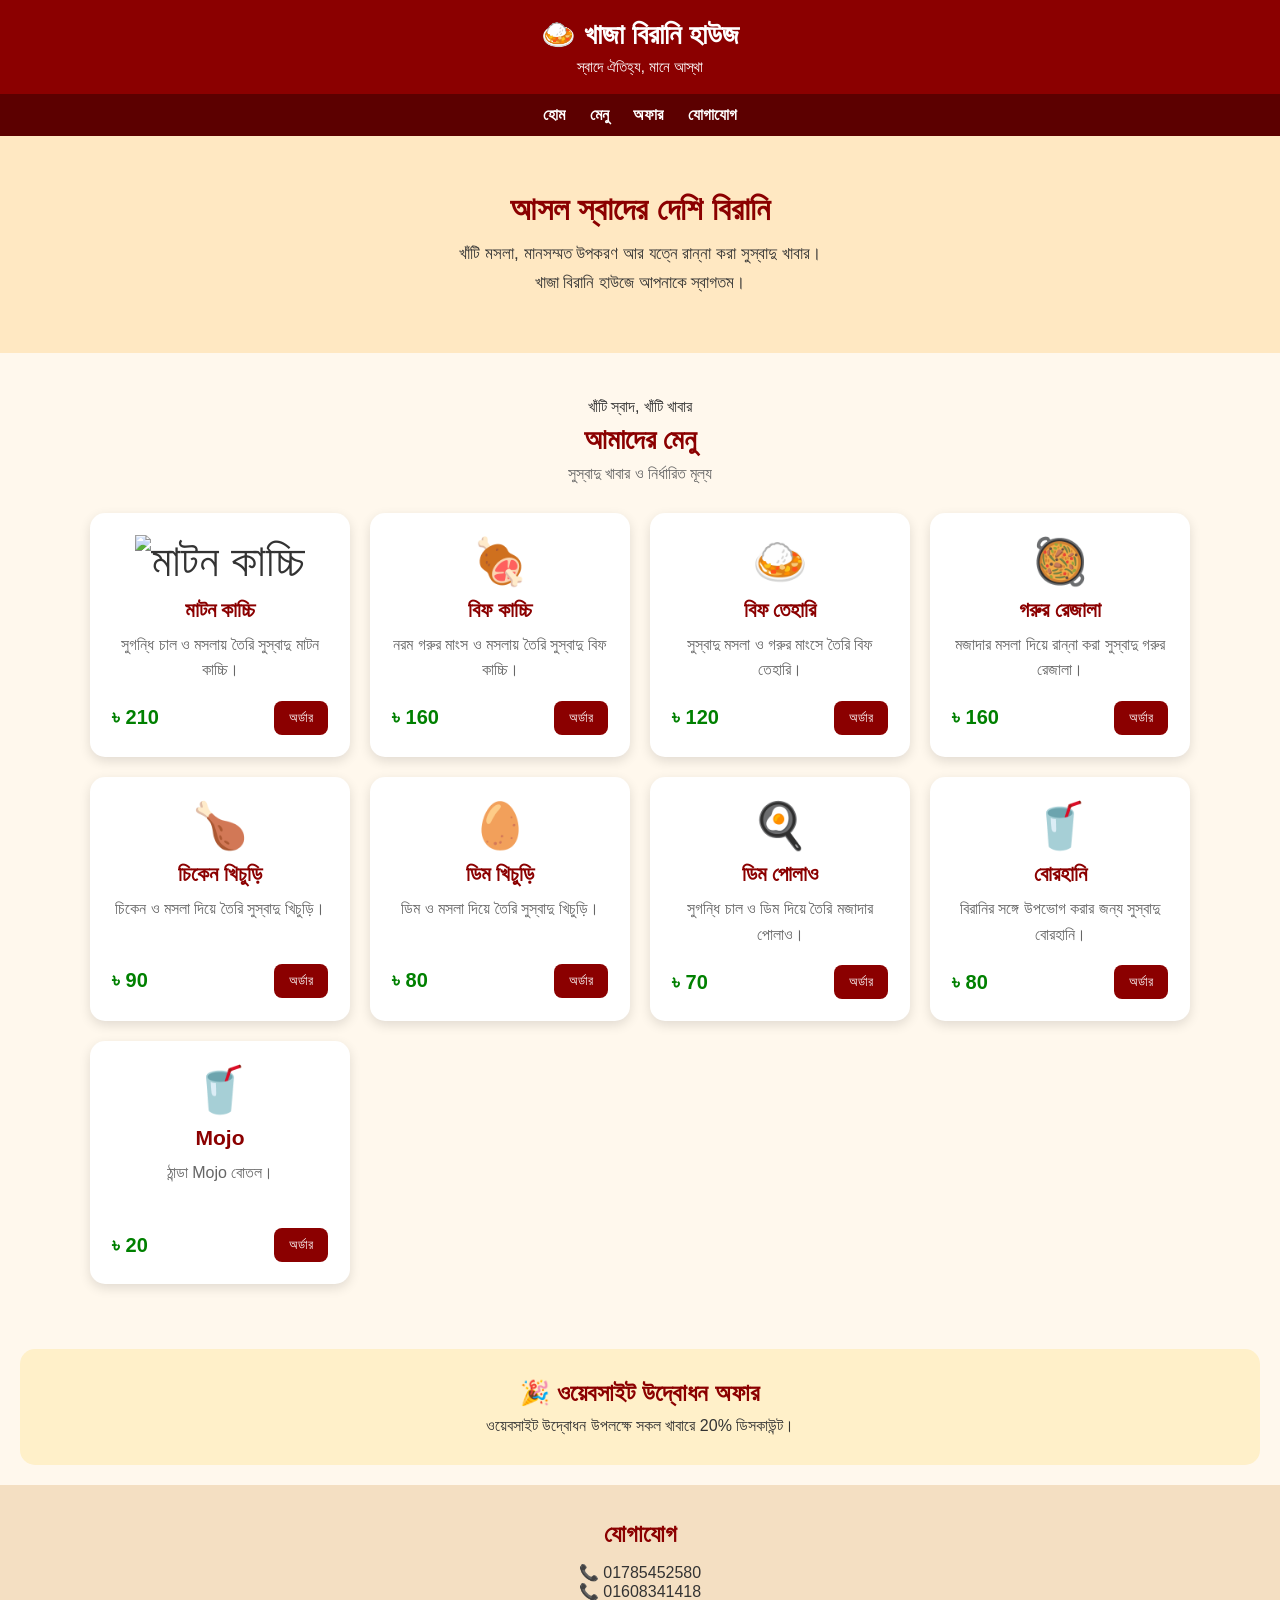
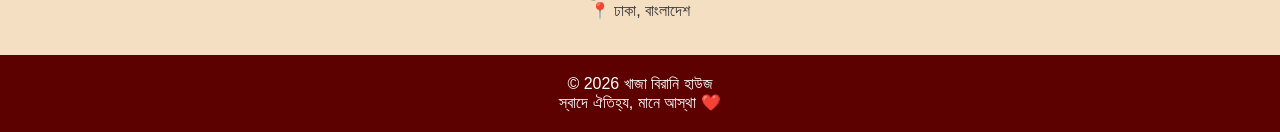
==== index.html @ 86a19ab7 "Update index.html" ====
<!DOCTYPE html>
<html lang="bn">
<head>
  <meta charset="UTF-8">
  <meta name="viewport" content="width=device-width, initial-scale=1.0">
  <title>খাজা বিরানি হাউজ</title>

  <style>
    * {
      box-sizing: border-box;
      margin: 0;
      padding: 0;
    }

    body {
      font-family: Arial, sans-serif;
      background: #fff8ed;
      color: #333;
    }

    header {
      background: #8b0000;
      color: white;
      padding: 18px;
      text-align: center;
    }

    header h1 {
      font-size: 28px;
      margin-bottom: 6px;
    }

    header p {
      font-size: 15px;
    }

    nav {
      background: #5c0000;
      padding: 12px;
      text-align: center;
    }

    nav a {
      color: white;
      text-decoration: none;
      margin: 0 10px;
      font-weight: bold;
    }

    .hero {
      text-align: center;
      padding: 55px 20px;
      background: #ffe8c2;
    }

    .hero h2 {
      font-size: 32px;
      color: #8b0000;
      margin-bottom: 12px;
    }

    .hero p {
      font-size: 17px;
      line-height: 1.7;
    }

    .section {
      padding: 45px 18px;
    }

    .section-head {
      text-align: center;
      margin-bottom: 30px;
    }

    .section-head h2 {
      color: #8b0000;
      font-size: 28px;
      margin: 8px 0;
    }

    .section-head p {
      color: #666;
    }

    .cards {
      max-width: 1100px;
      margin: auto;
      display: grid;
      grid-template-columns: repeat(auto-fit, minmax(230px, 1fr));
      gap: 20px;
    }

    .food-card {
      background: white;
      border-radius: 15px;
      padding: 22px;
      box-shadow: 0 4px 12px rgba(0,0,0,0.12);
      text-align: center;
    }

    .pic {
      font-size: 45px;
      margin-bottom: 10px;
    }

    .food-card h3 {
      color: #8b0000;
      font-size: 21px;
      margin-bottom: 10px;
    }

    .food-card p {
      color: #666;
      line-height: 1.6;
      min-height: 50px;
    }

    .price-row {
      margin-top: 18px;
      display: flex;
      justify-content: space-between;
      align-items: center;
      gap: 10px;
    }

    .price-row strong {
      color: #008000;
      font-size: 20px;
    }

    .order-btn {
      background: #8b0000;
      color: white;
      border: none;
      padding: 9px 15px;
      border-radius: 8px;
      cursor: pointer;
    }

    .order-btn:hover {
      background: #5c0000;
    }

    .offer {
      background: #fff0c9;
      text-align: center;
      padding: 30px 20px;
      margin: 20px;
      border-radius: 15px;
    }

    .offer h2 {
      color: #8b0000;
      margin-bottom: 10px;
    }

    .contact {
      text-align: center;
      background: #f4dfc2;
      padding: 35px 20px;
    }

    .contact h2 {
      color: #8b0000;
      margin-bottom: 15px;
    }

    footer {
      background: #5c0000;
      color: white;
      text-align: center;
      padding: 20px;
    }

    @media (max-width: 600px) {
      header h1 {
        font-size: 24px;
      }

      .hero h2 {
        font-size: 26px;
      }

      nav a {
        display: inline-block;
        margin: 5px;
      }
    }
  </style>
</head>

<body>

  <header>
    <h1>🍛 খাজা বিরানি হাউজ</h1>
    <p>স্বাদে ঐতিহ্য, মানে আস্থা</p>
  </header>

  <nav>
    <a href="#home">হোম</a>
    <a href="#menu">মেনু</a>
    <a href="#offer">অফার</a>
    <a href="#contact">যোগাযোগ</a>
  </nav>

  <section class="hero" id="home">
    <h2>আসল স্বাদের দেশি বিরানি</h2>
    <p>
      খাঁটি মসলা, মানসম্মত উপকরণ আর যত্নে রান্না করা সুস্বাদু খাবার।
      <br>
      খাজা বিরানি হাউজে আপনাকে স্বাগতম।
    </p>
  </section>

  <!-- Menu -->
  <section class="section" id="menu">

    <div class="section-head">
      <span>খাঁটি স্বাদ, খাঁটি খাবার</span>
      <h2>আমাদের মেনু</h2>
      <p>সুস্বাদু খাবার ও নির্ধারিত মূল্য</p>
    </div>

    <div class="cards">

      <div class="food-card">
        <div class="pic">
  <img src="https://images.unsplash.com/photo-1601050690597-df0568f70950?auto=format&fit=crop&w=600&q=80" alt="মাটন কাচ্চি">
        </div>
        <h3>মাটন কাচ্চি</h3>
        <p>সুগন্ধি চাল ও মসলায় তৈরি সুস্বাদু মাটন কাচ্চি।</p>
        <div class="price-row">
          <strong>৳ 210</strong>
          <button class="order-btn" onclick="orderFood('মাটন কাচ্চি')">অর্ডার</button>
        </div>
      </div>

      <div class="food-card">
        <div class="pic">🍖</div>
        <h3>বিফ কাচ্চি</h3>
        <p>নরম গরুর মাংস ও মসলায় তৈরি সুস্বাদু বিফ কাচ্চি।</p>
        <div class="price-row">
          <strong>৳ 160</strong>
          <button class="order-btn" onclick="orderFood('বিফ কাচ্চি')">অর্ডার</button>
        </div>
      </div>

      <div class="food-card">
        <div class="pic">🍛</div>
        <h3>বিফ তেহারি</h3>
        <p>সুস্বাদু মসলা ও গরুর মাংসে তৈরি বিফ তেহারি।</p>
        <div class="price-row">
          <strong>৳ 120</strong>
          <button class="order-btn" onclick="orderFood('বিফ তেহারি')">অর্ডার</button>
        </div>
      </div>

      <div class="food-card">
        <div class="pic">🥘</div>
        <h3>গরুর রেজালা</h3>
        <p>মজাদার মসলা দিয়ে রান্না করা সুস্বাদু গরুর রেজালা।</p>
        <div class="price-row">
          <strong>৳ 160</strong>
          <button class="order-btn" onclick="orderFood('গরুর রেজালা')">অর্ডার</button>
        </div>
      </div>

      <div class="food-card">
        <div class="pic">🍗</div>
        <h3>চিকেন খিচুড়ি</h3>
        <p>চিকেন ও মসলা দিয়ে তৈরি সুস্বাদু খিচুড়ি।</p>
        <div class="price-row">
          <strong>৳ 90</strong>
          <button class="order-btn" onclick="orderFood('চিকেন খিচুড়ি')">অর্ডার</button>
        </div>
      </div>

      <div class="food-card">
        <div class="pic">🥚</div>
        <h3>ডিম খিচুড়ি</h3>
        <p>ডিম ও মসলা দিয়ে তৈরি সুস্বাদু খিচুড়ি।</p>
        <div class="price-row">
          <strong>৳ 80</strong>
          <button class="order-btn" onclick="orderFood('ডিম খিচুড়ি')">অর্ডার</button>
        </div>
      </div>

      <div class="food-card">
        <div class="pic">🍳</div>
        <h3>ডিম পোলাও</h3>
        <p>সুগন্ধি চাল ও ডিম দিয়ে তৈরি মজাদার পোলাও।</p>
        <div class="price-row">
          <strong>৳ 70</strong>
          <button class="order-btn" onclick="orderFood('ডিম পোলাও')">অর্ডার</button>
        </div>
      </div>

      <div class="food-card">
        <div class="pic">🥤</div>
        <h3>বোরহানি</h3>
        <p>বিরানির সঙ্গে উপভোগ করার জন্য সুস্বাদু বোরহানি।</p>
        <div class="price-row">
          <strong>৳ 80</strong>
          <button class="order-btn" onclick="orderFood('বোরহানি')">অর্ডার</button>
        </div>
      </div>

      <div class="food-card">
        <div class="pic">🥤</div>
        <h3>Mojo</h3>
        <p>ঠান্ডা Mojo বোতল।</p>
        <div class="price-row">
          <strong>৳ 20</strong>
          <button class="order-btn" onclick="orderFood('Mojo')">অর্ডার</button>
        </div>
      </div>

    </div>
  </section>

  <!-- Offer -->
  <section class="offer" id="offer">
    <h2>🎉 ওয়েবসাইট উদ্বোধন অফার</h2>
    <p>ওয়েবসাইট উদ্বোধন উপলক্ষে সকল খাবারে 20% ডিসকাউন্ট।</p>
  </section>

  <!-- Contact -->
  <section class="contact" id="contact">
    <h2>যোগাযোগ</h2>
    <p>📞 01785452580</p>
    <p>📞 01608341418</p>
    <p>📍 ঢাকা, বাংলাদেশ</p>
  </section>

  <footer>
    <p>© 2026 খাজা বিরানি হাউজ</p>
    <p>স্বাদে ঐতিহ্য, মানে আস্থা ❤️</p>
  </footer>

  <script>
    function orderFood(foodName) {
      alert(foodName + " অর্ডার করতে যোগাযোগ করুন।");
    }
  </script>

</body>
</html>
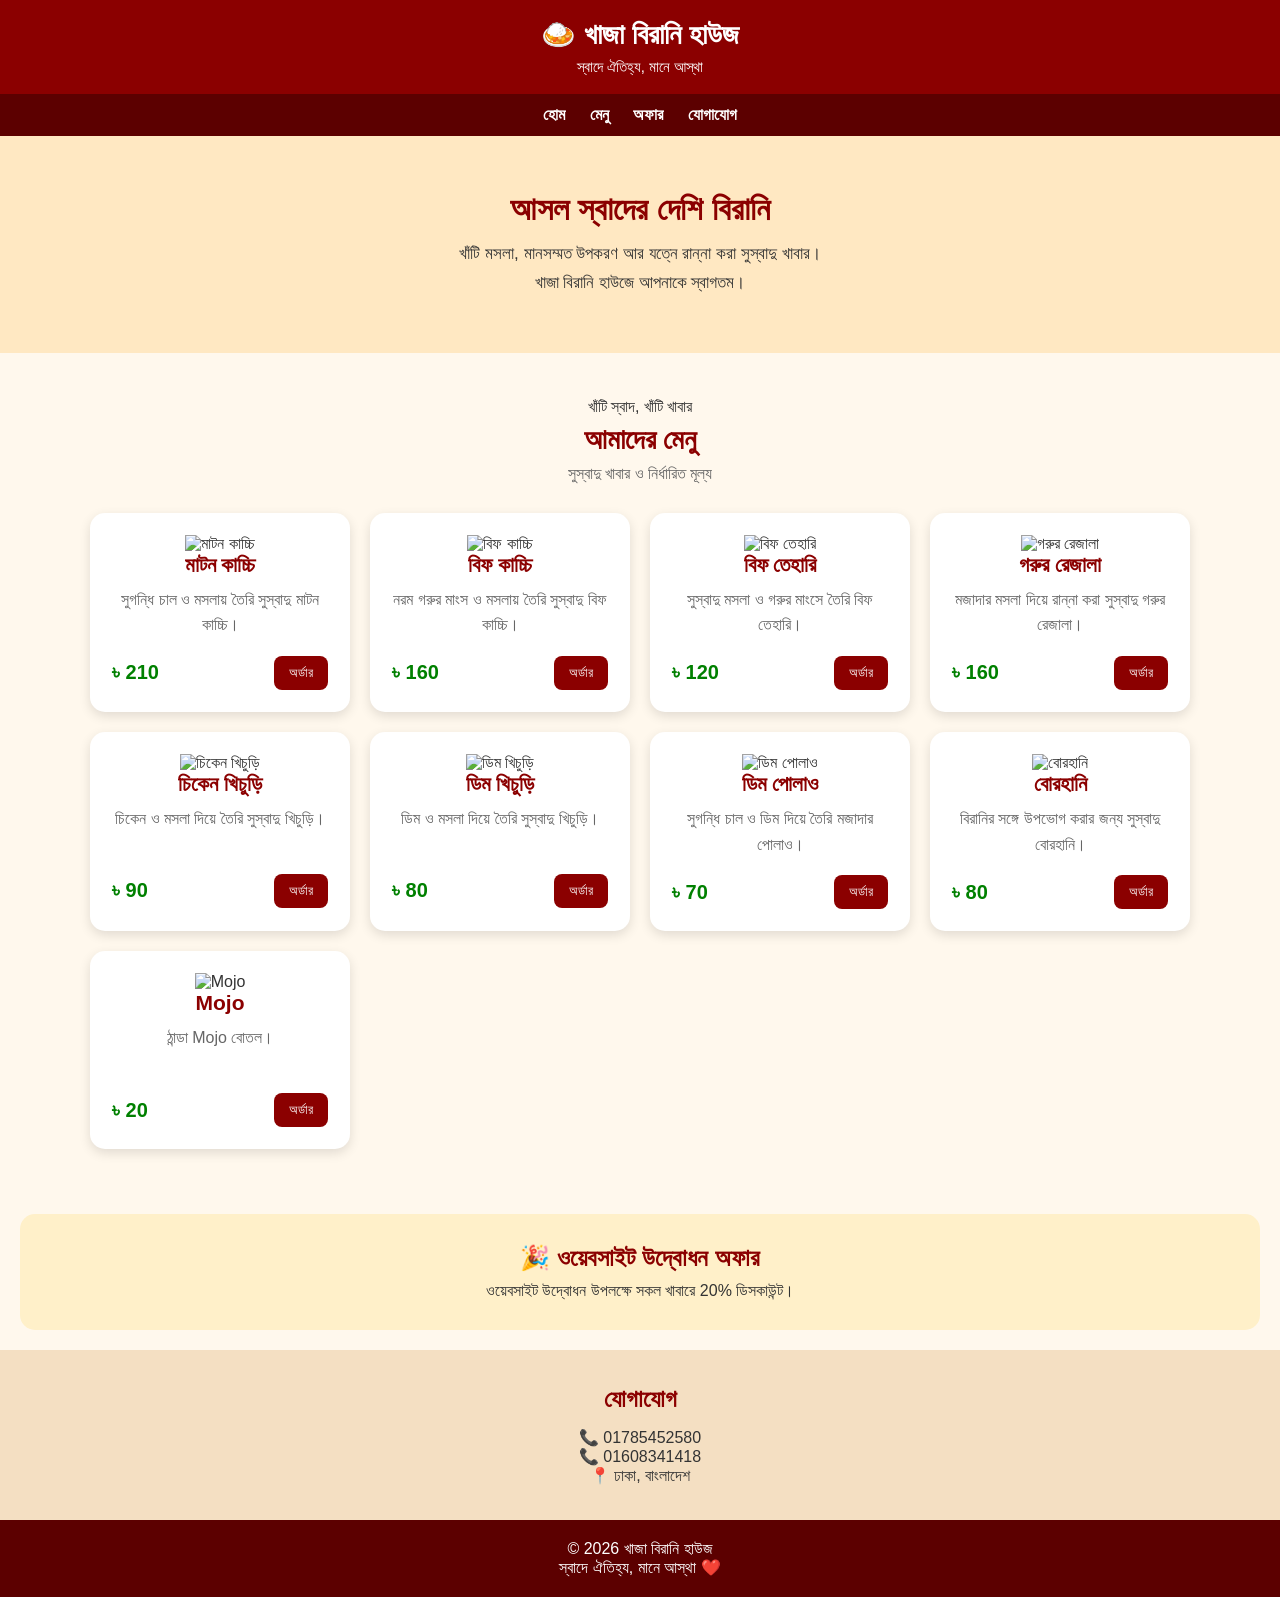
==== commit b1ed9701: "Update index.html" ====
--- a/index.html
+++ b/index.html
@@ -213,112 +213,137 @@
       খাজা বিরানি হাউজে আপনাকে স্বাগতম।
     </p>
   </section>
-
-  <!-- Menu -->
-  <section class="section" id="menu">
-
-    <div class="section-head">
-      <span>খাঁটি স্বাদ, খাঁটি খাবার</span>
-      <h2>আমাদের মেনু</h2>
-      <p>সুস্বাদু খাবার ও নির্ধারিত মূল্য</p>
-    </div>
-
-    <div class="cards">
-
-      <div class="food-card">
-        <div class="pic">
-  <img src="https://images.unsplash.com/photo-1601050690597-df0568f70950?auto=format&fit=crop&w=600&q=80" alt="মাটন কাচ্চি">
-        </div>
-        <h3>মাটন কাচ্চি</h3>
-        <p>সুগন্ধি চাল ও মসলায় তৈরি সুস্বাদু মাটন কাচ্চি।</p>
-        <div class="price-row">
-          <strong>৳ 210</strong>
-          <button class="order-btn" onclick="orderFood('মাটন কাচ্চি')">অর্ডার</button>
-        </div>
-      </div>
-
-      <div class="food-card">
-        <div class="pic">🍖</div>
-        <h3>বিফ কাচ্চি</h3>
-        <p>নরম গরুর মাংস ও মসলায় তৈরি সুস্বাদু বিফ কাচ্চি।</p>
-        <div class="price-row">
-          <strong>৳ 160</strong>
-          <button class="order-btn" onclick="orderFood('বিফ কাচ্চি')">অর্ডার</button>
-        </div>
-      </div>
-
-      <div class="food-card">
-        <div class="pic">🍛</div>
-        <h3>বিফ তেহারি</h3>
-        <p>সুস্বাদু মসলা ও গরুর মাংসে তৈরি বিফ তেহারি।</p>
-        <div class="price-row">
-          <strong>৳ 120</strong>
-          <button class="order-btn" onclick="orderFood('বিফ তেহারি')">অর্ডার</button>
-        </div>
-      </div>
-
-      <div class="food-card">
-        <div class="pic">🥘</div>
-        <h3>গরুর রেজালা</h3>
-        <p>মজাদার মসলা দিয়ে রান্না করা সুস্বাদু গরুর রেজালা।</p>
-        <div class="price-row">
-          <strong>৳ 160</strong>
-          <button class="order-btn" onclick="orderFood('গরুর রেজালা')">অর্ডার</button>
-        </div>
-      </div>
-
-      <div class="food-card">
-        <div class="pic">🍗</div>
-        <h3>চিকেন খিচুড়ি</h3>
-        <p>চিকেন ও মসলা দিয়ে তৈরি সুস্বাদু খিচুড়ি।</p>
-        <div class="price-row">
-          <strong>৳ 90</strong>
-          <button class="order-btn" onclick="orderFood('চিকেন খিচুড়ি')">অর্ডার</button>
-        </div>
-      </div>
-
-      <div class="food-card">
-        <div class="pic">🥚</div>
-        <h3>ডিম খিচুড়ি</h3>
-        <p>ডিম ও মসলা দিয়ে তৈরি সুস্বাদু খিচুড়ি।</p>
-        <div class="price-row">
-          <strong>৳ 80</strong>
-          <button class="order-btn" onclick="orderFood('ডিম খিচুড়ি')">অর্ডার</button>
-        </div>
-      </div>
-
-      <div class="food-card">
-        <div class="pic">🍳</div>
-        <h3>ডিম পোলাও</h3>
-        <p>সুগন্ধি চাল ও ডিম দিয়ে তৈরি মজাদার পোলাও।</p>
-        <div class="price-row">
-          <strong>৳ 70</strong>
-          <button class="order-btn" onclick="orderFood('ডিম পোলাও')">অর্ডার</button>
-        </div>
-      </div>
-
-      <div class="food-card">
-        <div class="pic">🥤</div>
-        <h3>বোরহানি</h3>
-        <p>বিরানির সঙ্গে উপভোগ করার জন্য সুস্বাদু বোরহানি।</p>
-        <div class="price-row">
-          <strong>৳ 80</strong>
-          <button class="order-btn" onclick="orderFood('বোরহানি')">অর্ডার</button>
-        </div>
-      </div>
-
-      <div class="food-card">
-        <div class="pic">🥤</div>
-        <h3>Mojo</h3>
-        <p>ঠান্ডা Mojo বোতল।</p>
-        <div class="price-row">
-          <strong>৳ 20</strong>
-          <button class="order-btn" onclick="orderFood('Mojo')">অর্ডার</button>
-        </div>
-      </div>
-
-    </div>
-  </section>
+<!-- Menu -->
+<section class="section" id="menu">
+
+  <div class="section-head">
+    <span>খাঁটি স্বাদ, খাঁটি খাবার</span>
+    <h2>আমাদের মেনু</h2>
+    <p>সুস্বাদু খাবার ও নির্ধারিত মূল্য</p>
+  </div>
+
+  <div class="cards">
+
+    <!-- মাটন কাচ্চি -->
+    <div class="food-card">
+      <div class="food-image">
+        <img src="https://images.unsplash.com/photo-1601050690597-df0568f70950?auto=format&fit=crop&w=800&q=85" alt="মাটন কাচ্চি">
+      </div>
+      <h3>মাটন কাচ্চি</h3>
+      <p>সুগন্ধি চাল ও মসলায় তৈরি সুস্বাদু মাটন কাচ্চি।</p>
+      <div class="price-row">
+        <strong>৳ 210</strong>
+        <button class="order-btn" onclick="orderFood('মাটন কাচ্চি')">অর্ডার</button>
+      </div>
+    </div>
+
+    <!-- বিফ কাচ্চি -->
+    <div class="food-card">
+      <div class="food-image">
+        <img src="https://images.unsplash.com/photo-1563379926898-05f4575a45d8?auto=format&fit=crop&w=800&q=85" alt="বিফ কাচ্চি">
+      </div>
+      <h3>বিফ কাচ্চি</h3>
+      <p>নরম গরুর মাংস ও মসলায় তৈরি সুস্বাদু বিফ কাচ্চি।</p>
+      <div class="price-row">
+        <strong>৳ 160</strong>
+        <button class="order-btn" onclick="orderFood('বিফ কাচ্চি')">অর্ডার</button>
+      </div>
+    </div>
+
+    <!-- বিফ তেহারি -->
+    <div class="food-card">
+      <div class="food-image">
+        <img src="https://images.unsplash.com/photo-1512058564366-18510be2db19?auto=format&fit=crop&w=800&q=85" alt="বিফ তেহারি">
+      </div>
+      <h3>বিফ তেহারি</h3>
+      <p>সুস্বাদু মসলা ও গরুর মাংসে তৈরি বিফ তেহারি।</p>
+      <div class="price-row">
+        <strong>৳ 120</strong>
+        <button class="order-btn" onclick="orderFood('বিফ তেহারি')">অর্ডার</button>
+      </div>
+    </div>
+
+    <!-- গরুর রেজালা -->
+    <div class="food-card">
+      <div class="food-image">
+        <img src="https://images.unsplash.com/photo-1547592180-85f173990554?auto=format&fit=crop&w=800&q=85" alt="গরুর রেজালা">
+      </div>
+      <h3>গরুর রেজালা</h3>
+      <p>মজাদার মসলা দিয়ে রান্না করা সুস্বাদু গরুর রেজালা।</p>
+      <div class="price-row">
+        <strong>৳ 160</strong>
+        <button class="order-btn" onclick="orderFood('গরুর রেজালা')">অর্ডার</button>
+      </div>
+    </div>
+
+    <!-- চিকেন খিচুড়ি -->
+    <div class="food-card">
+      <div class="food-image">
+        <img src="https://images.unsplash.com/photo-1512058564366-18510be2db19?auto=format&fit=crop&w=800&q=85" alt="চিকেন খিচুড়ি">
+      </div>
+      <h3>চিকেন খিচুড়ি</h3>
+      <p>চিকেন ও মসলা দিয়ে তৈরি সুস্বাদু খিচুড়ি।</p>
+      <div class="price-row">
+        <strong>৳ 90</strong>
+        <button class="order-btn" onclick="orderFood('চিকেন খিচুড়ি')">অর্ডার</button>
+      </div>
+    </div>
+
+    <!-- ডিম খিচুড়ি -->
+    <div class="food-card">
+      <div class="food-image">
+        <img src="https://images.unsplash.com/photo-1512058564366-18510be2db19?auto=format&fit=crop&w=800&q=85" alt="ডিম খিচুড়ি">
+      </div>
+      <h3>ডিম খিচুড়ি</h3>
+      <p>ডিম ও মসলা দিয়ে তৈরি সুস্বাদু খিচুড়ি।</p>
+      <div class="price-row">
+        <strong>৳ 80</strong>
+        <button class="order-btn" onclick="orderFood('ডিম খিচুড়ি')">অর্ডার</button>
+      </div>
+    </div>
+
+    <!-- ডিম পোলাও -->
+    <div class="food-card">
+      <div class="food-image">
+        <img src="https://images.unsplash.com/photo-1596797038530-2c107229654b?auto=format&fit=crop&w=800&q=85" alt="ডিম পোলাও">
+      </div>
+      <h3>ডিম পোলাও</h3>
+      <p>সুগন্ধি চাল ও ডিম দিয়ে তৈরি মজাদার পোলাও।</p>
+      <div class="price-row">
+        <strong>৳ 70</strong>
+        <button class="order-btn" onclick="orderFood('ডিম পোলাও')">অর্ডার</button>
+      </div>
+    </div>
+
+    <!-- বোরহানি -->
+    <div class="food-card">
+      <div class="food-image">
+        <img src="https://images.unsplash.com/photo-1544145945-f90425340c7e?auto=format&fit=crop&w=800&q=85" alt="বোরহানি">
+      </div>
+      <h3>বোরহানি</h3>
+      <p>বিরানির সঙ্গে উপভোগ করার জন্য সুস্বাদু বোরহানি।</p>
+      <div class="price-row">
+        <strong>৳ 80</strong>
+        <button class="order-btn" onclick="orderFood('বোরহানি')">অর্ডার</button>
+      </div>
+    </div>
+
+    <!-- Mojo -->
+    <div class="food-card">
+      <div class="food-image">
+        <img src="https://images.unsplash.com/photo-1629203849820-fdd70d49c38e?auto=format&fit=crop&w=800&q=85" alt="Mojo">
+      </div>
+      <h3>Mojo</h3>
+      <p>ঠান্ডা Mojo বোতল।</p>
+      <div class="price-row">
+        <strong>৳ 20</strong>
+        <button class="order-btn" onclick="orderFood('Mojo')">অর্ডার</button>
+      </div>
+    </div>
+
+  </div>
+</section>
+  <!-
 
   <!-- Offer -->
   <section class="offer" id="offer">
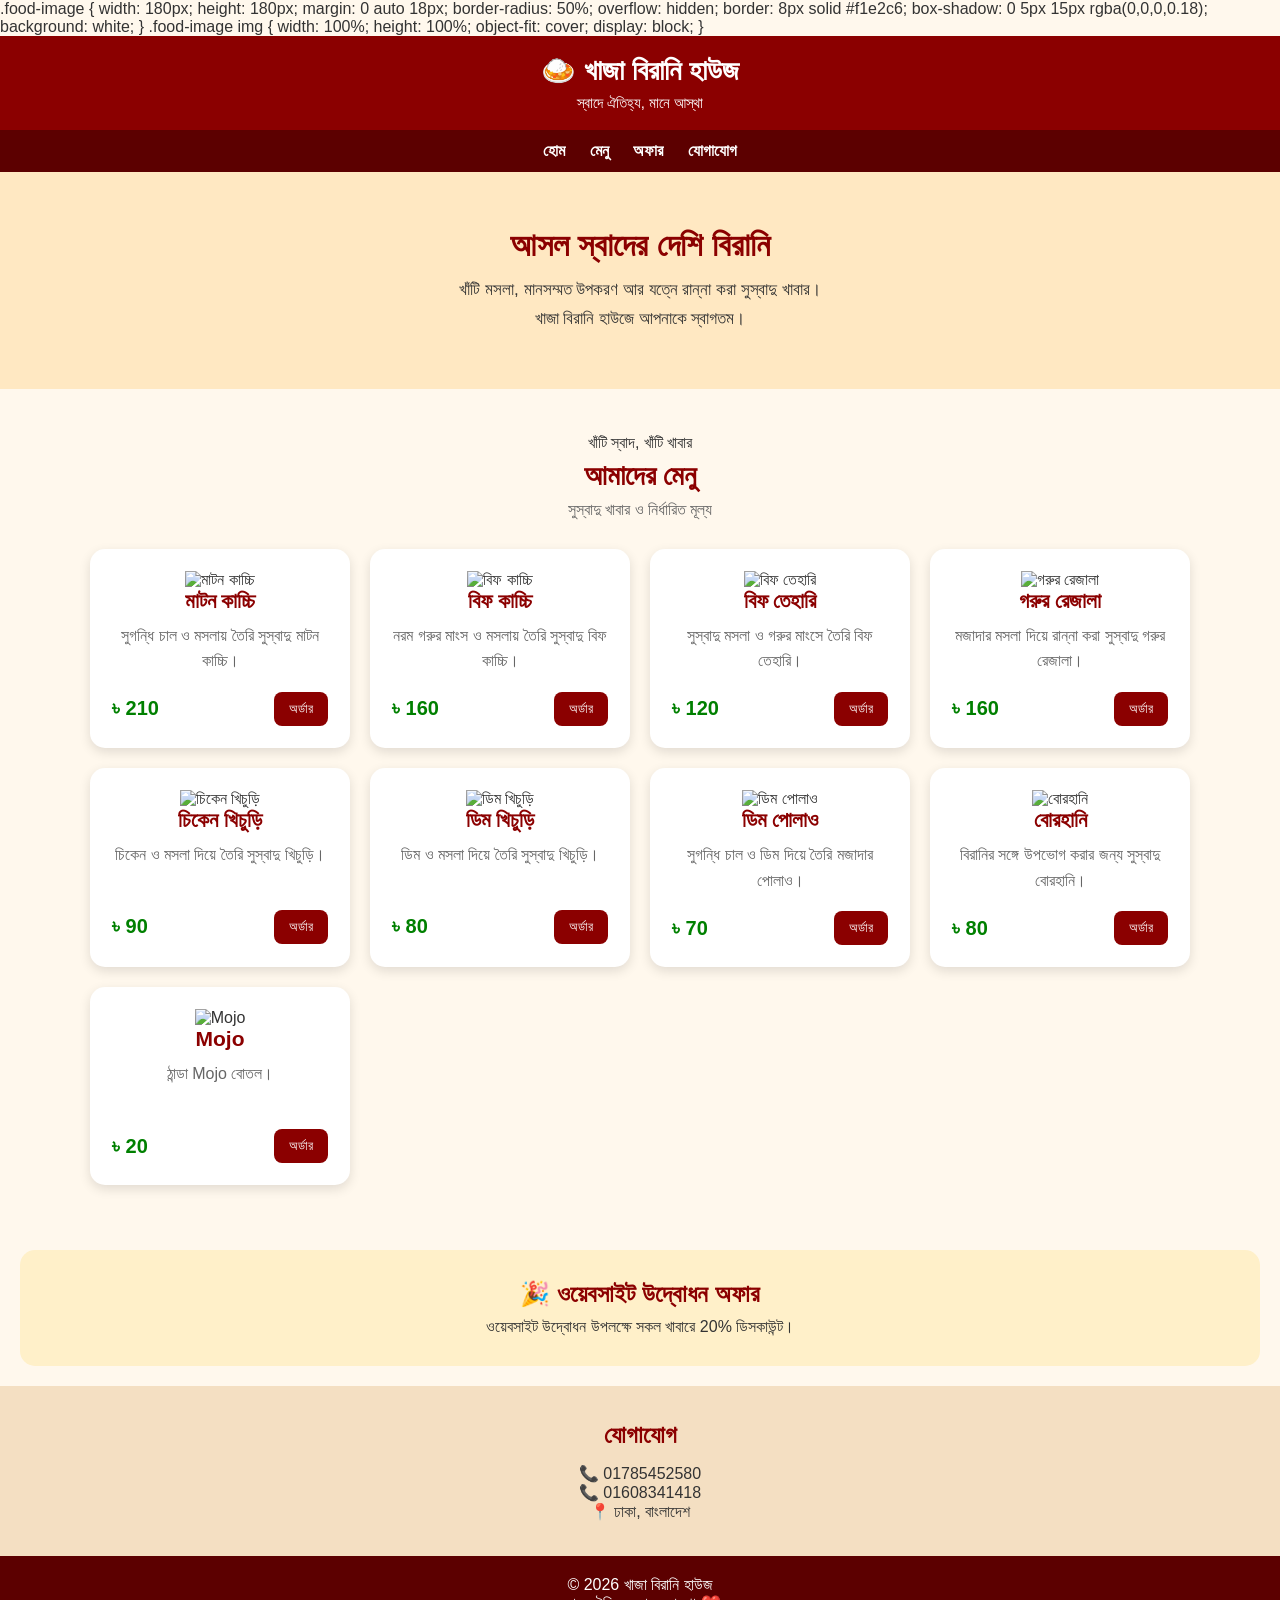
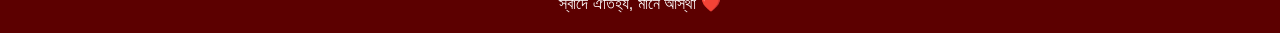
==== commit 01aca4c1: "Update index.html" ====
--- a/index.html
+++ b/index.html
@@ -5,7 +5,23 @@
   <meta charset="UTF-8">
   <meta name="viewport" content="width=device-width, initial-scale=1.0">
   <title>খাজা বিরানি হাউজ</title>
-
+.food-image {
+  width: 180px;
+  height: 180px;
+  margin: 0 auto 18px;
+  border-radius: 50%;
+  overflow: hidden;
+  border: 8px solid #f1e2c6;
+  box-shadow: 0 5px 15px rgba(0,0,0,0.18);
+  background: white;
+}
+
+.food-image img {
+  width: 100%;
+  height: 100%;
+  object-fit: cover;
+  display: block;
+}
   <style>
     * {
       box-sizing: border-box;
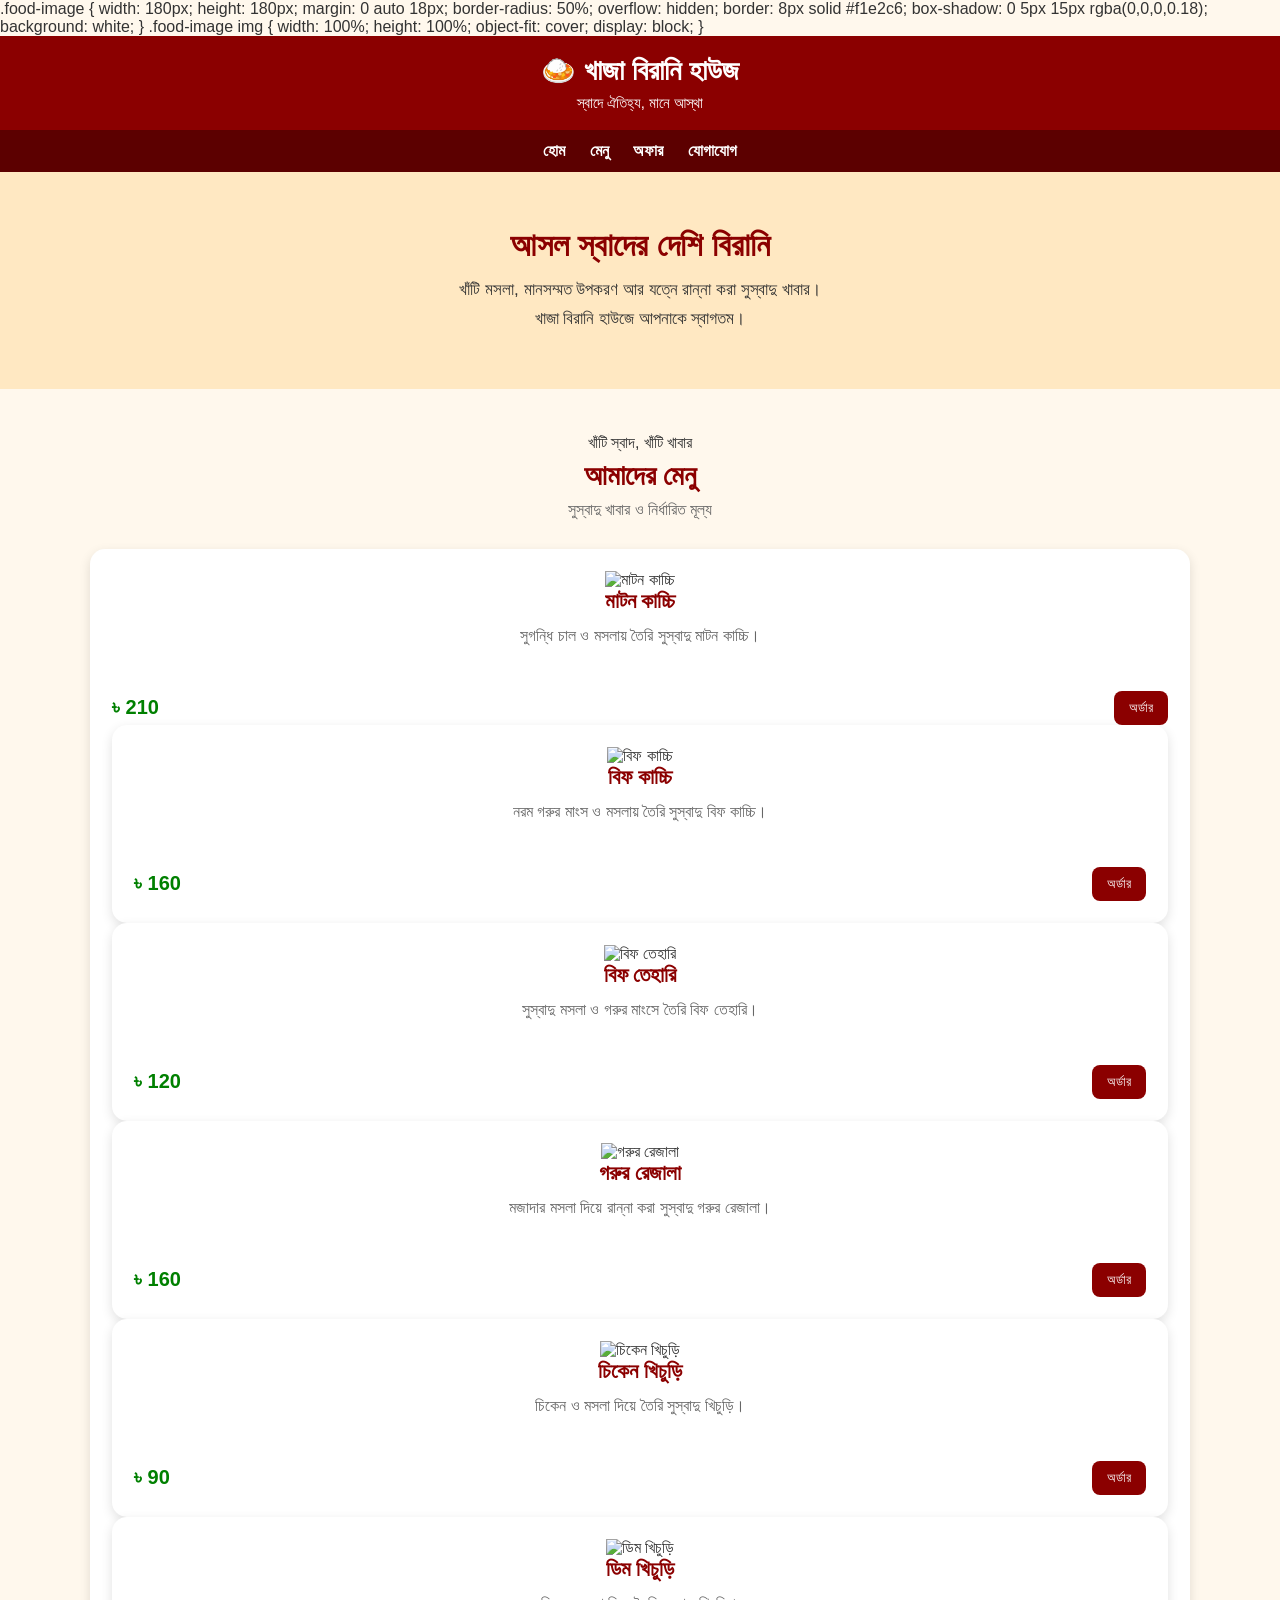
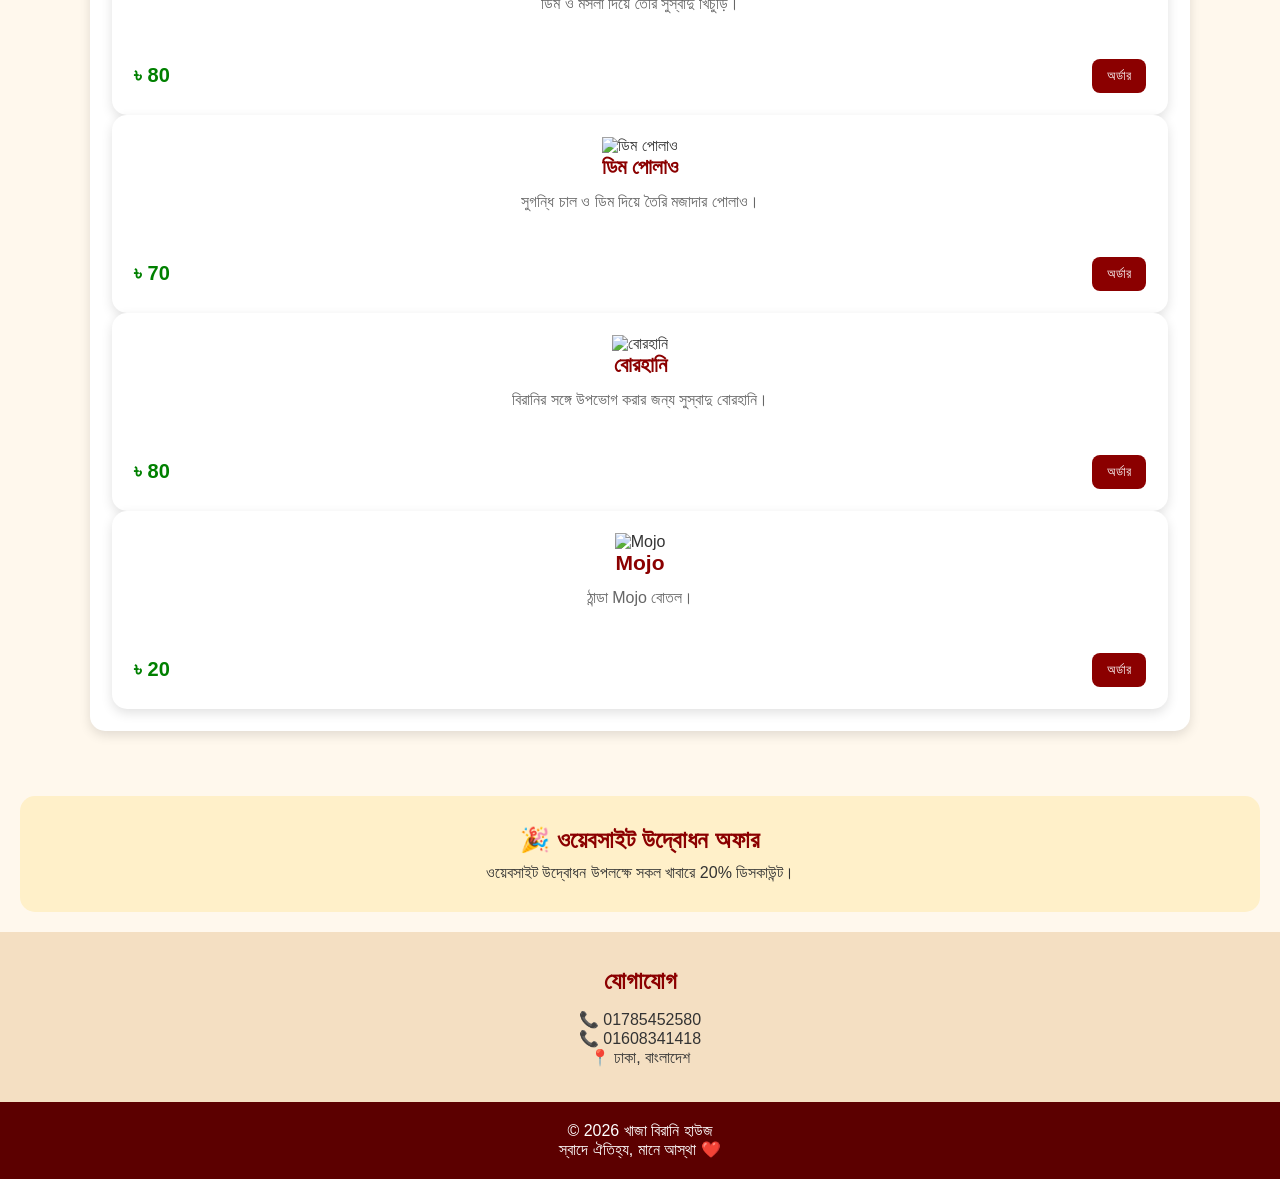
==== commit 93453923: "Update index.html" ====
--- a/index.html
+++ b/index.html
@@ -243,8 +243,7 @@
     <!-- মাটন কাচ্চি -->
     <div class="food-card">
       <div class="food-image">
-        <img src="https://images.unsplash.com/photo-1601050690597-df0568f70950?auto=format&fit=crop&w=800&q=85" alt="মাটন কাচ্চি">
-      </div>
+        <img src="mutton-kacchi.jpg?v=2" alt="মাটন কাচ্চি">
       <h3>মাটন কাচ্চি</h3>
       <p>সুগন্ধি চাল ও মসলায় তৈরি সুস্বাদু মাটন কাচ্চি।</p>
       <div class="price-row">
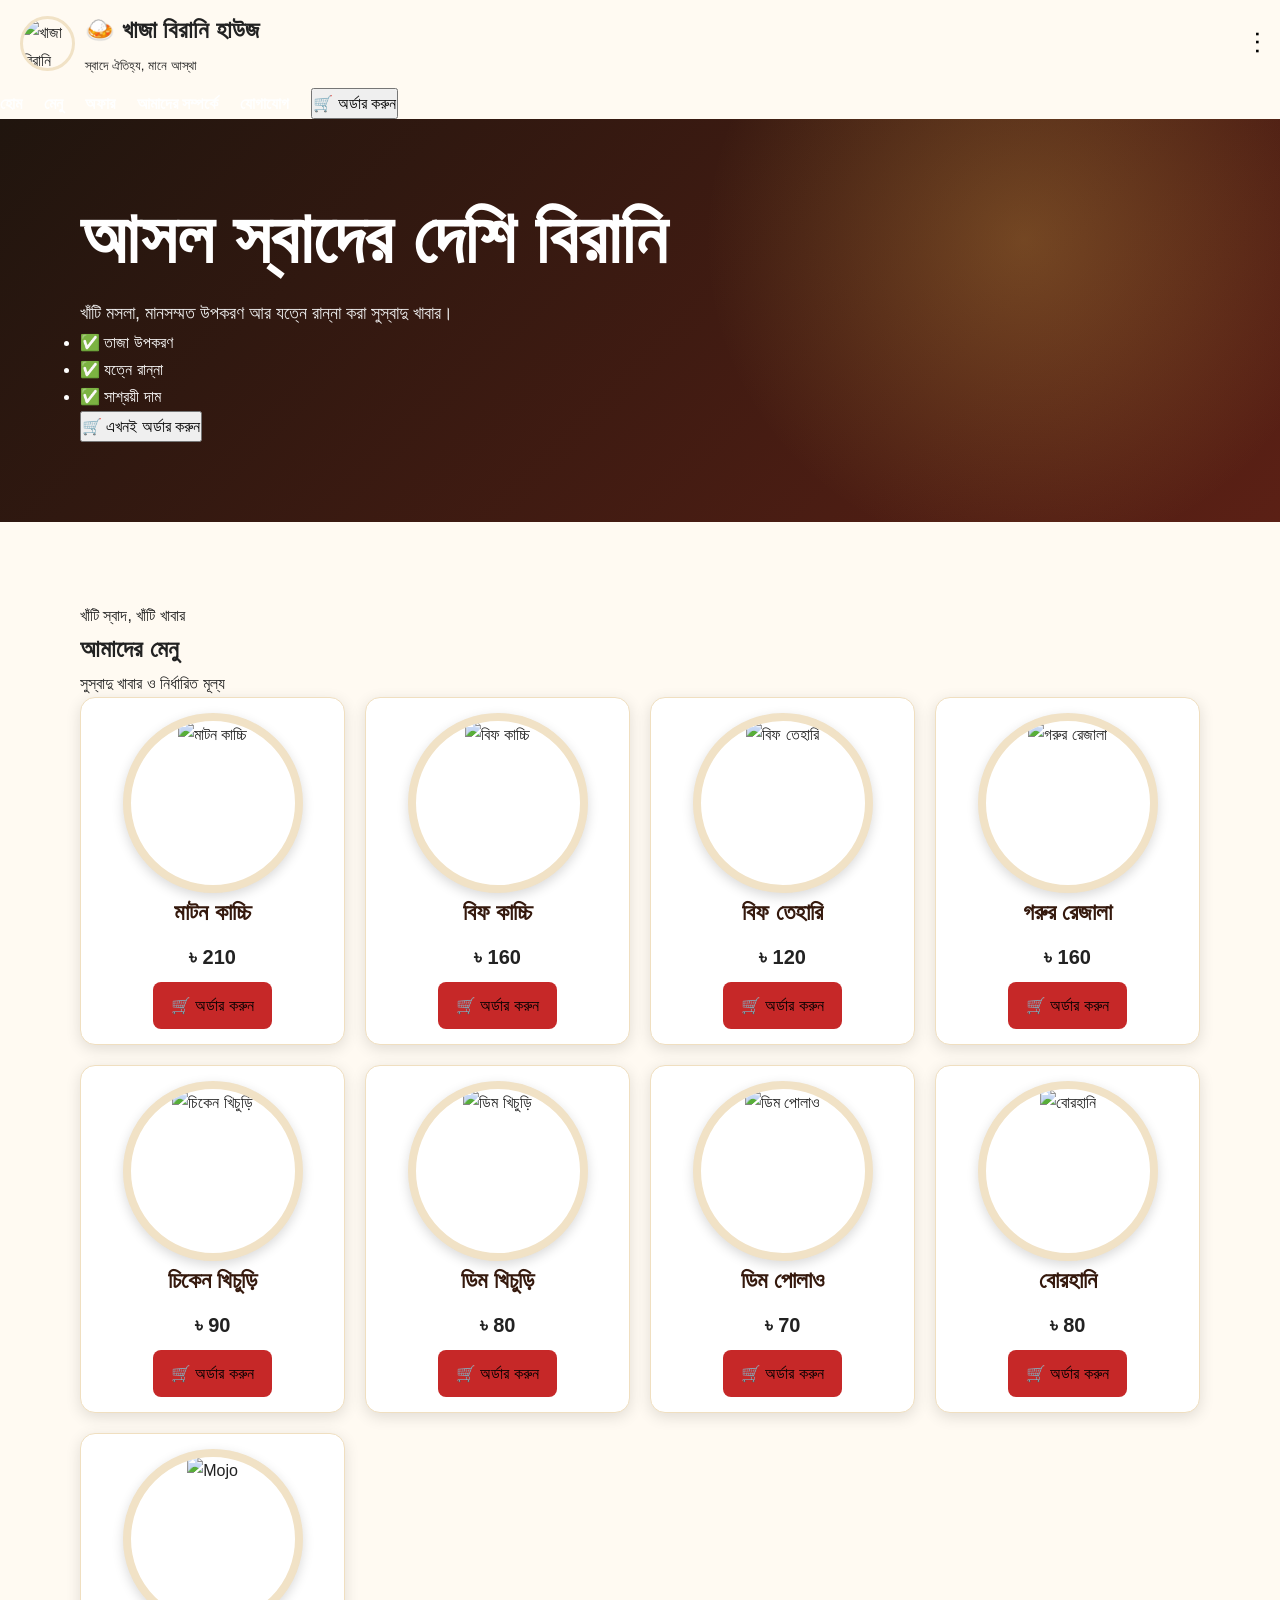
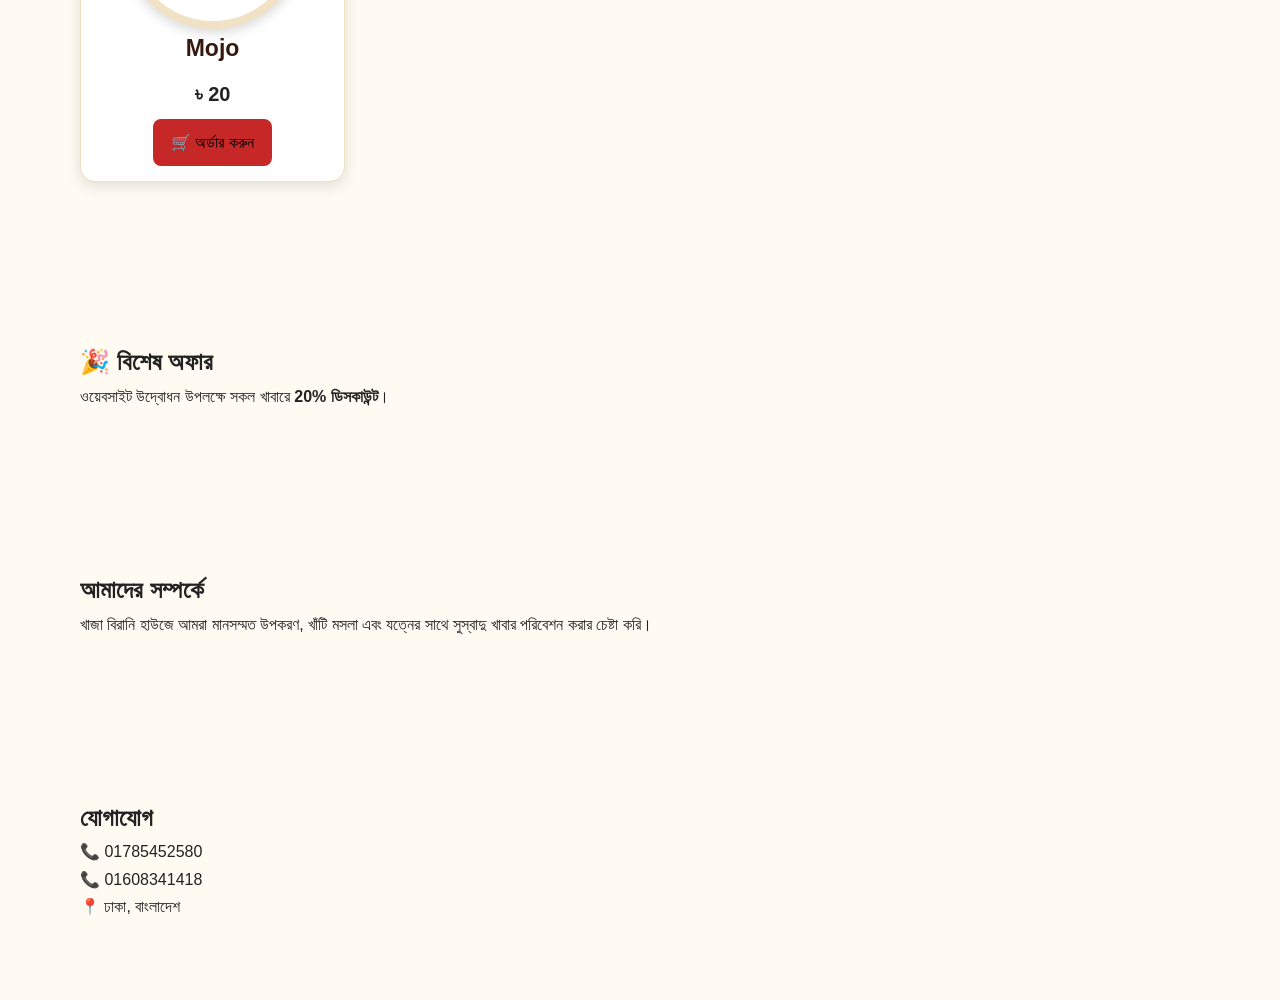
==== commit f6f60786: "Update index.html" ====
--- a/index.html
+++ b/index.html
@@ -1,389 +1,873 @@
-
 <!DOCTYPE html>
 <html lang="bn">
 <head>
   <meta charset="UTF-8">
   <meta name="viewport" content="width=device-width, initial-scale=1.0">
+
   <title>খাজা বিরানি হাউজ</title>
-.food-image {
-  width: 180px;
-  height: 180px;
-  margin: 0 auto 18px;
-  border-radius: 50%;
-  overflow: hidden;
-  border: 8px solid #f1e2c6;
-  box-shadow: 0 5px 15px rgba(0,0,0,0.18);
-  background: white;
-}
-
-.food-image img {
-  width: 100%;
-  height: 100%;
-  object-fit: cover;
-  display: block;
-}
+
+  <link rel="stylesheet" href="css/style.css">
+
   <style>
-    * {
-      box-sizing: border-box;
-      margin: 0;
-      padding: 0;
-    }
-
-    body {
-      font-family: Arial, sans-serif;
-      background: #fff8ed;
-      color: #333;
-    }
-
-    header {
-      background: #8b0000;
-      color: white;
-      padding: 18px;
-      text-align: center;
-    }
-
-    header h1 {
-      font-size: 28px;
-      margin-bottom: 6px;
-    }
-
-    header p {
-      font-size: 15px;
-    }
-
-    nav {
-      background: #5c0000;
-      padding: 12px;
-      text-align: center;
-    }
-
-    nav a {
-      color: white;
-      text-decoration: none;
-      margin: 0 10px;
-      font-weight: bold;
-    }
-
-    .hero {
-      text-align: center;
-      padding: 55px 20px;
-      background: #ffe8c2;
-    }
-
-    .hero h2 {
-      font-size: 32px;
-      color: #8b0000;
-      margin-bottom: 12px;
-    }
-
-    .hero p {
-      font-size: 17px;
-      line-height: 1.7;
-    }
-
-    .section {
-      padding: 45px 18px;
-    }
-
-    .section-head {
-      text-align: center;
-      margin-bottom: 30px;
-    }
-
-    .section-head h2 {
-      color: #8b0000;
-      font-size: 28px;
-      margin: 8px 0;
-    }
-
-    .section-head p {
-      color: #666;
-    }
-
-    .cards {
-      max-width: 1100px;
-      margin: auto;
-      display: grid;
-      grid-template-columns: repeat(auto-fit, minmax(230px, 1fr));
-      gap: 20px;
-    }
-
-    .food-card {
-      background: white;
-      border-radius: 15px;
-      padding: 22px;
-      box-shadow: 0 4px 12px rgba(0,0,0,0.12);
-      text-align: center;
-    }
-
-    .pic {
-      font-size: 45px;
-      margin-bottom: 10px;
-    }
-
-    .food-card h3 {
-      color: #8b0000;
-      font-size: 21px;
-      margin-bottom: 10px;
-    }
-
-    .food-card p {
-      color: #666;
-      line-height: 1.6;
-      min-height: 50px;
-    }
-
-    .price-row {
-      margin-top: 18px;
+    .topbar {
       display: flex;
+      align-items: center;
       justify-content: space-between;
+      padding: 10px 20px;
+    }
+
+    .site-logo {
+      width: 55px;
+      height: 55px;
+      border-radius: 50%;
+      object-fit: cover;
+      border: 3px solid #f1e2c6;
+    }
+
+    .brand-area {
+      display: flex;
       align-items: center;
       gap: 10px;
     }
 
-    .price-row strong {
-      color: #008000;
+    .menu-grid {
+      display: grid;
+      grid-template-columns: repeat(auto-fit, minmax(220px, 1fr));
+      gap: 20px;
+    }
+
+    .food-card {
+      background: #fff;
+      border-radius: 15px;
+      padding: 15px;
+      text-align: center;
+      box-shadow: 0 4px 15px rgba(0,0,0,.12);
+    }
+
+    .food-image {
+      width: 180px;
+      height: 180px;
+      margin: auto;
+      border-radius: 50%;
+      overflow: hidden;
+      border: 8px solid #f1e2c6;
+      box-shadow: 0 4px 12px rgba(0,0,0,.15);
+      background: white;
+    }
+
+    .food-image img {
+      width: 100%;
+      height: 100%;
+      object-fit: cover;
+    }
+
+    .price {
       font-size: 20px;
+      font-weight: bold;
+      margin: 8px 0;
     }
 
     .order-btn {
-      background: #8b0000;
-      color: white;
       border: none;
-      padding: 9px 15px;
+      padding: 10px 18px;
       border-radius: 8px;
       cursor: pointer;
-    }
-
-    .order-btn:hover {
-      background: #5c0000;
-    }
-
-    .offer {
-      background: #fff0c9;
-      text-align: center;
-      padding: 30px 20px;
-      margin: 20px;
+      font-size: 16px;
+    }
+
+    .modal {
+      display: none;
+      position: fixed;
+      inset: 0;
+      background: rgba(0,0,0,.6);
+      z-index: 9999;
+      overflow-y: auto;
+      padding: 20px;
+    }
+
+    .modal-box {
+      max-width: 500px;
+      margin: 40px auto;
+      background: white;
+      padding: 25px;
       border-radius: 15px;
     }
 
-    .offer h2 {
-      color: #8b0000;
-      margin-bottom: 10px;
-    }
-
-    .contact {
-      text-align: center;
-      background: #f4dfc2;
-      padding: 35px 20px;
-    }
-
-    .contact h2 {
-      color: #8b0000;
+    .modal-box input,
+    .modal-box textarea,
+    .modal-box select {
+      width: 100%;
+      padding: 12px;
+      margin: 7px 0 12px;
+      box-sizing: border-box;
+      border: 1px solid #ddd;
+      border-radius: 8px;
+    }
+
+    .close-btn {
+      float: right;
+      border: none;
+      background: #eee;
+      padding: 7px 12px;
+      border-radius: 6px;
+      cursor: pointer;
+    }
+
+    .three-dot {
+      font-size: 25px;
+      cursor: pointer;
+      border: none;
+      background: transparent;
+    }
+
+    .admin-tabs {
+      display: flex;
+      flex-wrap: wrap;
+      gap: 8px;
       margin-bottom: 15px;
     }
 
-    footer {
-      background: #5c0000;
-      color: white;
-      text-align: center;
-      padding: 20px;
-    }
-
-    @media (max-width: 600px) {
-      header h1 {
-        font-size: 24px;
-      }
-
-      .hero h2 {
-        font-size: 26px;
-      }
-
-      nav a {
-        display: inline-block;
-        margin: 5px;
-      }
+    .admin-tabs button {
+      padding: 9px 12px;
+      border: none;
+      border-radius: 7px;
+      cursor: pointer;
+    }
+
+    .admin-section {
+      display: none;
+    }
+
+    .admin-section.active {
+      display: block;
     }
   </style>
 </head>
 
 <body>
 
-  <header>
-    <h1>🍛 খাজা বিরানি হাউজ</h1>
-    <p>স্বাদে ঐতিহ্য, মানে আস্থা</p>
+  <!-- HEADER -->
+  <header class="topbar">
+
+    <div class="brand-area">
+      <img src="images/logo.jpg" class="site-logo" alt="খাজা বিরানি হাউজ">
+      <div>
+        <h2>🍛 খাজা বিরানি হাউজ</h2>
+        <small>স্বাদে ঐতিহ্য, মানে আস্থা</small>
+      </div>
+    </div>
+
+    <button class="three-dot" onclick="toggleMenu()">⋮</button>
+
   </header>
 
+  <!-- THREE DOT MENU -->
+  <div id="threeMenu" style="display:none; position:absolute; right:15px; top:75px; background:white; padding:15px; border-radius:10px; box-shadow:0 4px 15px rgba(0,0,0,.2); z-index:999;">
+    <button onclick="openProfile()">👤 প্রোফাইল</button><br><br>
+    <button onclick="openOrders()">📦 আমার অর্ডার</button><br><br>
+    <button onclick="openSettings()">⚙️ সেটিংস</button><br><br>
+    <button onclick="openAdmin('orders')">🛠️ অ্যাডমিন প্যানেল</button>
+  </div>
+
+
+  <!-- NAVIGATION -->
   <nav>
     <a href="#home">হোম</a>
     <a href="#menu">মেনু</a>
     <a href="#offer">অফার</a>
+    <a href="#about">আমাদের সম্পর্কে</a>
     <a href="#contact">যোগাযোগ</a>
+
+    <button onclick="openOrder()">🛒 অর্ডার করুন</button>
   </nav>
 
-  <section class="hero" id="home">
-    <h2>আসল স্বাদের দেশি বিরানি</h2>
-    <p>
-      খাঁটি মসলা, মানসম্মত উপকরণ আর যত্নে রান্না করা সুস্বাদু খাবার।
-      <br>
-      খাজা বিরানি হাউজে আপনাকে স্বাগতম।
-    </p>
+
+  <!-- HOME -->
+  <section id="home" class="hero section">
+
+    <div class="container">
+
+      <h1>আসল স্বাদের দেশি বিরানি</h1>
+
+      <p>
+        খাঁটি মসলা, মানসম্মত উপকরণ আর যত্নে রান্না করা
+        সুস্বাদু খাবার।
+      </p>
+
+      <ul>
+        <li>✅ তাজা উপকরণ</li>
+        <li>✅ যত্নে রান্না</li>
+        <li>✅ সাশ্রয়ী দাম</li>
+      </ul>
+
+      <button onclick="openOrder()">
+        🛒 এখনই অর্ডার করুন
+      </button>
+
+    </div>
+
   </section>
-<!-- Menu -->
-<section class="section" id="menu">
-
-  <div class="section-head">
-    <span>খাঁটি স্বাদ, খাঁটি খাবার</span>
-    <h2>আমাদের মেনু</h2>
-    <p>সুস্বাদু খাবার ও নির্ধারিত মূল্য</p>
+
+
+  <!-- MENU -->
+  <section id="menu" class="section">
+
+    <div class="container">
+
+      <span>খাঁটি স্বাদ, খাঁটি খাবার</span>
+
+      <h2>আমাদের মেনু</h2>
+
+      <p>সুস্বাদু খাবার ও নির্ধারিত মূল্য</p>
+
+      <div id="foodList" class="menu-grid">
+
+        <!-- মাটন কাচ্চি -->
+        <div class="food-card">
+
+          <div class="food-image">
+            <img src="images/mutton-kacchi.jpg" alt="মাটন কাচ্চি">
+          </div>
+
+          <h3>মাটন কাচ্চি</h3>
+
+          <div class="price">৳ 210</div>
+
+          <button
+            class="order-btn"
+            onclick="orderFood('মাটন কাচ্চি')">
+            🛒 অর্ডার করুন
+          </button>
+
+        </div>
+
+
+        <!-- বিফ কাচ্চি -->
+        <div class="food-card">
+
+          <div class="food-image">
+            <img src="images/beef-kacchi.jpg" alt="বিফ কাচ্চি">
+          </div>
+
+          <h3>বিফ কাচ্চি</h3>
+
+          <div class="price">৳ 160</div>
+
+          <button
+            class="order-btn"
+            onclick="orderFood('বিফ কাচ্চি')">
+            🛒 অর্ডার করুন
+          </button>
+
+        </div>
+
+
+        <!-- বিফ তেহারি -->
+        <div class="food-card">
+
+          <div class="food-image">
+            <img src="images/chicken-biryani.jpg" alt="বিফ তেহারি">
+          </div>
+
+          <h3>বিফ তেহারি</h3>
+
+          <div class="price">৳ 120</div>
+
+          <button
+            class="order-btn"
+            onclick="orderFood('বিফ তেহারি')">
+            🛒 অর্ডার করুন
+          </button>
+
+        </div>
+
+
+        <!-- গরুর রেজালা -->
+        <div class="food-card">
+
+          <div class="food-image">
+            <img src="images/chicken-biryani.jpg" alt="গরুর রেজালা">
+          </div>
+
+          <h3>গরুর রেজালা</h3>
+
+          <div class="price">৳ 160</div>
+
+          <button
+            class="order-btn"
+            onclick="orderFood('গরুর রেজালা')">
+            🛒 অর্ডার করুন
+          </button>
+
+        </div>
+
+
+        <!-- চিকেন খিচুড়ি -->
+        <div class="food-card">
+
+          <div class="food-image">
+            <img src="images/chicken-biryani.jpg" alt="চিকেন খিচুড়ি">
+          </div>
+
+          <h3>চিকেন খিচুড়ি</h3>
+
+          <div class="price">৳ 90</div>
+
+          <button
+            class="order-btn"
+            onclick="orderFood('চিকেন খিচুড়ি')">
+            🛒 অর্ডার করুন
+          </button>
+
+        </div>
+
+
+        <!-- ডিম খিচুড়ি -->
+        <div class="food-card">
+
+          <div class="food-image">
+            <img src="images/chicken-biryani.jpg" alt="ডিম খিচুড়ি">
+          </div>
+
+          <h3>ডিম খিচুড়ি</h3>
+
+          <div class="price">৳ 80</div>
+
+          <button
+            class="order-btn"
+            onclick="orderFood('ডিম খিচুড়ি')">
+            🛒 অর্ডার করুন
+          </button>
+
+        </div>
+
+
+        <!-- ডিম পোলাও -->
+        <div class="food-card">
+
+          <div class="food-image">
+            <img src="images/chicken-biryani.jpg" alt="ডিম পোলাও">
+          </div>
+
+          <h3>ডিম পোলাও</h3>
+
+          <div class="price">৳ 70</div>
+
+          <button
+            class="order-btn"
+            onclick="orderFood('ডিম পোলাও')">
+            🛒 অর্ডার করুন
+          </button>
+
+        </div>
+
+
+        <!-- বোরহানি -->
+        <div class="food-card">
+
+          <div class="food-image">
+            <img src="images/chicken-biryani.jpg" alt="বোরহানি">
+          </div>
+
+          <h3>বোরহানি</h3>
+
+          <div class="price">৳ 80</div>
+
+          <button
+            class="order-btn"
+            onclick="orderFood('বোরহানি')">
+            🛒 অর্ডার করুন
+          </button>
+
+        </div>
+
+
+        <!-- Mojo -->
+        <div class="food-card">
+
+          <div class="food-image">
+            <img src="images/chicken-biryani.jpg" alt="Mojo">
+          </div>
+
+          <h3>Mojo</h3>
+
+          <div class="price">৳ 20</div>
+
+          <button
+            class="order-btn"
+            onclick="orderFood('Mojo')">
+            🛒 অর্ডার করুন
+          </button>
+
+        </div>
+
+      </div>
+
+    </div>
+
+  </section>
+
+
+  <!-- OFFER -->
+  <section id="offer" class="section">
+
+    <div class="container">
+
+      <h2>🎉 বিশেষ অফার</h2>
+
+      <p>
+        ওয়েবসাইট উদ্বোধন উপলক্ষে সকল খাবারে
+        <strong>20% ডিসকাউন্ট</strong>।
+      </p>
+
+    </div>
+
+  </section>
+
+
+  <!-- ABOUT -->
+  <section id="about" class="section">
+
+    <div class="container">
+
+      <h2>আমাদের সম্পর্কে</h2>
+
+      <p>
+        খাজা বিরানি হাউজে আমরা মানসম্মত উপকরণ,
+        খাঁটি মসলা এবং যত্নের সাথে সুস্বাদু খাবার
+        পরিবেশন করার চেষ্টা করি।
+      </p>
+
+    </div>
+
+  </section>
+
+
+  <!-- CONTACT -->
+  <section id="contact" class="section">
+
+    <div class="container">
+
+      <h2>যোগাযোগ</h2>
+
+      <p>📞 01785452580</p>
+      <p>📞 01608341418</p>
+      <p>📍 ঢাকা, বাংলাদেশ</p>
+
+    </div>
+
+  </section>
+
+
+  <!-- ORDER MODAL -->
+  <div id="orderModal" class="modal">
+
+    <div class="modal-box">
+
+      <button class="close-btn" onclick="closeModal('orderModal')">
+        ✕
+      </button>
+
+      <h2>🛒 অর্ডার করুন</h2>
+
+      <form id="orderForm">
+
+        <label>আপনার নাম</label>
+        <input
+          type="text"
+          id="customerName"
+          required
+          placeholder="আপনার নাম লিখুন">
+
+        <label>মোবাইল নম্বর</label>
+        <input
+          type="tel"
+          id="customerPhone"
+          required
+          placeholder="017XXXXXXXX">
+
+        <label>সম্পূর্ণ ঠিকানা</label>
+        <textarea
+          id="customerAddress"
+          required
+          placeholder="আপনার সম্পূর্ণ ঠিকানা"></textarea>
+
+        <label>খাবার নির্বাচন</label>
+
+        <select id="foodSelect" required>
+
+          <option value="">খাবার নির্বাচন করুন</option>
+
+          <option value="মাটন কাচ্চি">মাটন কাচ্চি - ৳210</option>
+          <option value="বিফ কাচ্চি">বিফ কাচ্চি - ৳160</option>
+          <option value="বিফ তেহারি">বিফ তেহারি - ৳120</option>
+          <option value="গরুর রেজালা">গরুর রেজালা - ৳160</option>
+          <option value="চিকেন খিচুড়ি">চিকেন খিচুড়ি - ৳90</option>
+          <option value="ডিম খিচুড়ি">ডিম খিচুড়ি - ৳80</option>
+          <option value="ডিম পোলাও">ডিম পোলাও - ৳70</option>
+          <option value="বোরহানি">বোরহানি - ৳80</option>
+          <option value="Mojo">Mojo - ৳20</option>
+
+        </select>
+
+
+        <label>পরিমাণ</label>
+
+        <input
+          type="number"
+          id="foodQuantity"
+          value="1"
+          min="1"
+          required>
+
+
+        <label>অতিরিক্ত নোট</label>
+
+        <textarea
+          id="orderNote"
+          placeholder="কোনো অতিরিক্ত কথা থাকলে লিখুন"></textarea>
+
+
+        <button type="submit">
+          ✅ অর্ডার নিশ্চিত করুন
+        </button>
+
+      </form>
+
+    </div>
+
   </div>
 
-  <div class="cards">
-
-    <!-- মাটন কাচ্চি -->
-    <div class="food-card">
-      <div class="food-image">
-        <img src="mutton-kacchi.jpg?v=2" alt="মাটন কাচ্চি">
-      <h3>মাটন কাচ্চি</h3>
-      <p>সুগন্ধি চাল ও মসলায় তৈরি সুস্বাদু মাটন কাচ্চি।</p>
-      <div class="price-row">
-        <strong>৳ 210</strong>
-        <button class="order-btn" onclick="orderFood('মাটন কাচ্চি')">অর্ডার</button>
-      </div>
-    </div>
-
-    <!-- বিফ কাচ্চি -->
-    <div class="food-card">
-      <div class="food-image">
-        <img src="https://images.unsplash.com/photo-1563379926898-05f4575a45d8?auto=format&fit=crop&w=800&q=85" alt="বিফ কাচ্চি">
-      </div>
-      <h3>বিফ কাচ্চি</h3>
-      <p>নরম গরুর মাংস ও মসলায় তৈরি সুস্বাদু বিফ কাচ্চি।</p>
-      <div class="price-row">
-        <strong>৳ 160</strong>
-        <button class="order-btn" onclick="orderFood('বিফ কাচ্চি')">অর্ডার</button>
-      </div>
-    </div>
-
-    <!-- বিফ তেহারি -->
-    <div class="food-card">
-      <div class="food-image">
-        <img src="https://images.unsplash.com/photo-1512058564366-18510be2db19?auto=format&fit=crop&w=800&q=85" alt="বিফ তেহারি">
-      </div>
-      <h3>বিফ তেহারি</h3>
-      <p>সুস্বাদু মসলা ও গরুর মাংসে তৈরি বিফ তেহারি।</p>
-      <div class="price-row">
-        <strong>৳ 120</strong>
-        <button class="order-btn" onclick="orderFood('বিফ তেহারি')">অর্ডার</button>
-      </div>
-    </div>
-
-    <!-- গরুর রেজালা -->
-    <div class="food-card">
-      <div class="food-image">
-        <img src="https://images.unsplash.com/photo-1547592180-85f173990554?auto=format&fit=crop&w=800&q=85" alt="গরুর রেজালা">
-      </div>
-      <h3>গরুর রেজালা</h3>
-      <p>মজাদার মসলা দিয়ে রান্না করা সুস্বাদু গরুর রেজালা।</p>
-      <div class="price-row">
-        <strong>৳ 160</strong>
-        <button class="order-btn" onclick="orderFood('গরুর রেজালা')">অর্ডার</button>
-      </div>
-    </div>
-
-    <!-- চিকেন খিচুড়ি -->
-    <div class="food-card">
-      <div class="food-image">
-        <img src="https://images.unsplash.com/photo-1512058564366-18510be2db19?auto=format&fit=crop&w=800&q=85" alt="চিকেন খিচুড়ি">
-      </div>
-      <h3>চিকেন খিচুড়ি</h3>
-      <p>চিকেন ও মসলা দিয়ে তৈরি সুস্বাদু খিচুড়ি।</p>
-      <div class="price-row">
-        <strong>৳ 90</strong>
-        <button class="order-btn" onclick="orderFood('চিকেন খিচুড়ি')">অর্ডার</button>
-      </div>
-    </div>
-
-    <!-- ডিম খিচুড়ি -->
-    <div class="food-card">
-      <div class="food-image">
-        <img src="https://images.unsplash.com/photo-1512058564366-18510be2db19?auto=format&fit=crop&w=800&q=85" alt="ডিম খিচুড়ি">
-      </div>
-      <h3>ডিম খিচুড়ি</h3>
-      <p>ডিম ও মসলা দিয়ে তৈরি সুস্বাদু খিচুড়ি।</p>
-      <div class="price-row">
-        <strong>৳ 80</strong>
-        <button class="order-btn" onclick="orderFood('ডিম খিচুড়ি')">অর্ডার</button>
-      </div>
-    </div>
-
-    <!-- ডিম পোলাও -->
-    <div class="food-card">
-      <div class="food-image">
-        <img src="https://images.unsplash.com/photo-1596797038530-2c107229654b?auto=format&fit=crop&w=800&q=85" alt="ডিম পোলাও">
-      </div>
-      <h3>ডিম পোলাও</h3>
-      <p>সুগন্ধি চাল ও ডিম দিয়ে তৈরি মজাদার পোলাও।</p>
-      <div class="price-row">
-        <strong>৳ 70</strong>
-        <button class="order-btn" onclick="orderFood('ডিম পোলাও')">অর্ডার</button>
-      </div>
-    </div>
-
-    <!-- বোরহানি -->
-    <div class="food-card">
-      <div class="food-image">
-        <img src="https://images.unsplash.com/photo-1544145945-f90425340c7e?auto=format&fit=crop&w=800&q=85" alt="বোরহানি">
-      </div>
-      <h3>বোরহানি</h3>
-      <p>বিরানির সঙ্গে উপভোগ করার জন্য সুস্বাদু বোরহানি।</p>
-      <div class="price-row">
-        <strong>৳ 80</strong>
-        <button class="order-btn" onclick="orderFood('বোরহানি')">অর্ডার</button>
-      </div>
-    </div>
-
-    <!-- Mojo -->
-    <div class="food-card">
-      <div class="food-image">
-        <img src="https://images.unsplash.com/photo-1629203849820-fdd70d49c38e?auto=format&fit=crop&w=800&q=85" alt="Mojo">
-      </div>
-      <h3>Mojo</h3>
-      <p>ঠান্ডা Mojo বোতল।</p>
-      <div class="price-row">
-        <strong>৳ 20</strong>
-        <button class="order-btn" onclick="orderFood('Mojo')">অর্ডার</button>
-      </div>
+
+  <!-- PROFILE MODAL -->
+  <div id="profileModal" class="modal">
+
+    <div class="modal-box">
+
+      <button class="close-btn" onclick="closeModal('profileModal')">
+        ✕
+      </button>
+
+      <h2>👤 প্রোফাইল</h2>
+
+      <div id="profileContent">
+        লগইন করলে আপনার প্রোফাইল এখানে দেখা যাবে।
+      </div>
+
     </div>
 
   </div>
-</section>
-  <!-
-
-  <!-- Offer -->
-  <section class="offer" id="offer">
-    <h2>🎉 ওয়েবসাইট উদ্বোধন অফার</h2>
-    <p>ওয়েবসাইট উদ্বোধন উপলক্ষে সকল খাবারে 20% ডিসকাউন্ট।</p>
-  </section>
-
-  <!-- Contact -->
-  <section class="contact" id="contact">
-    <h2>যোগাযোগ</h2>
-    <p>📞 01785452580</p>
-    <p>📞 01608341418</p>
-    <p>📍 ঢাকা, বাংলাদেশ</p>
-  </section>
-
-  <footer>
-    <p>© 2026 খাজা বিরানি হাউজ</p>
-    <p>স্বাদে ঐতিহ্য, মানে আস্থা ❤️</p>
-  </footer>
-
+
+
+  <!-- ORDERS MODAL -->
+  <div id="ordersModal" class="modal">
+
+    <div class="modal-box">
+
+      <button class="close-btn" onclick="closeModal('ordersModal')">
+        ✕
+      </button>
+
+      <h2>📦 আমার অর্ডার</h2>
+
+      <div id="ordersContent">
+        আপনার অর্ডারগুলো এখানে দেখা যাবে।
+      </div>
+
+    </div>
+
+  </div>
+
+
+  <!-- SETTINGS MODAL -->
+  <div id="settingsModal" class="modal">
+
+    <div class="modal-box">
+
+      <button class="close-btn" onclick="closeModal('settingsModal')">
+        ✕
+      </button>
+
+      <h2>⚙️ সেটিংস</h2>
+
+      <p>
+        খাবারের নাম, দাম, ছবি, অফার এবং যোগাযোগের
+        তথ্য অ্যাডমিন প্যানেল থেকে পরিবর্তন করা যাবে।
+      </p>
+
+      <button onclick="openAdmin('menu')">
+        🍛 মেনু ম্যানেজমেন্ট
+      </button>
+
+      <button onclick="openAdmin('images')">
+        🖼️ ছবি পরিবর্তন
+      </button>
+
+      <button onclick="openAdmin('contact')">
+        📞 যোগাযোগ সেটিংস
+      </button>
+
+      <button onclick="openAdmin('offer')">
+        🎁 অফার সেটিংস
+      </button>
+
+    </div>
+
+  </div>
+
+
+  <!-- ADMIN MODAL -->
+  <div id="adminModal" class="modal">
+
+    <div class="modal-box">
+
+      <button class="close-btn" onclick="closeModal('adminModal')">
+        ✕
+      </button>
+
+      <h2>🛠️ অ্যাডমিন প্যানেল</h2>
+
+      <div class="admin-tabs">
+
+        <button data-admin-section="orders">
+          📦 অর্ডার
+        </button>
+
+        <button data-admin-section="menu">
+          🍛 মেনু
+        </button>
+
+        <button data-admin-section="images">
+          🖼️ ছবি
+        </button>
+
+        <button data-admin-section="contact">
+          📞 যোগাযোগ
+        </button>
+
+        <button data-admin-section="offer">
+          🎁 অফার
+        </button>
+
+        <button data-admin-section="admins">
+          👥 অ্যাডমিন
+        </button>
+
+      </div>
+
+
+      <div id="adminOrders" class="admin-section">
+
+        <h3>📦 অর্ডার ম্যানেজমেন্ট</h3>
+
+        <div id="adminOrdersContent">
+          অর্ডার লোড হচ্ছে...
+        </div>
+
+      </div>
+
+
+      <div id="adminMenu" class="admin-section">
+
+        <h3>🍛 মেনু ম্যানেজমেন্ট</h3>
+
+        <div id="adminMenuContent">
+          মেনু লোড হচ্ছে...
+        </div>
+
+      </div>
+
+
+      <div id="adminImages" class="admin-section">
+
+        <h3>🖼️ Logo ও Food Images</h3>
+
+        <input type="file" id="logoUpload" accept="image/*">
+
+        <button onclick="uploadLogo()">
+          Logo আপলোড
+        </button>
+
+        <br><br>
+
+        <input type="file" id="foodImageUpload" accept="image/*">
+
+        <button onclick="uploadFoodImage()">
+          Food Image আপলোড
+        </button>
+
+      </div>
+
+
+      <div id="adminContact" class="admin-section">
+
+        <h3>📞 Contact Settings</h3>
+
+        <input
+          type="text"
+          id="adminPhone1"
+          placeholder="প্রথম ফোন নম্বর">
+
+        <input
+          type="text"
+          id="adminPhone2"
+          placeholder="দ্বিতীয় ফোন নম্বর">
+
+        <input
+          type="text"
+          id="adminAddress"
+          placeholder="ঠিকানা">
+
+        <button onclick="saveContactSettings()">
+          💾 সংরক্ষণ
+        </button>
+
+      </div>
+
+
+      <div id="adminOffer" class="admin-section">
+
+        <h3>🎁 Offer Settings</h3>
+
+        <textarea
+          id="adminOfferText"
+          placeholder="অফারের লেখা"></textarea>
+
+        <textarea
+          id="adminAboutText"
+          placeholder="আমাদের সম্পর্কে"></textarea>
+
+        <button onclick="saveOfferSettings()">
+          💾 সংরক্ষণ
+        </button>
+
+      </div>
+
+
+      <div id="adminAdmins" class="admin-section">
+
+        <h3>👥 Admin Management</h3>
+
+        <input
+          type="email"
+          id="newAdminEmail"
+          placeholder="নতুন Admin-এর Gmail">
+
+        <button onclick="addAdmin()">
+          ➕ Admin যোগ করুন
+        </button>
+
+        <div id="adminList"></div>
+
+      </div>
+
+    </div>
+
+  </div>
+
+
+  <!-- JAVASCRIPT -->
   <script>
-    function orderFood(foodName) {
-      alert(foodName + " অর্ডার করতে যোগাযোগ করুন।");
-    }
+
+    function toggleMenu() {
+
+      const menu = document.getElementById("threeMenu");
+
+      menu.style.display =
+        menu.style.display === "none"
+          ? "block"
+          : "none";
+    }
+
+
+    function openOrder(food = "") {
+
+      document.getElementById("orderModal").style.display = "block";
+
+      if (food) {
+        document.getElementById("foodSelect").value = food;
+      }
+    }
+
+
+    function orderFood(food) {
+      openOrder(food);
+    }
+
+
+    function openProfile() {
+
+      document.getElementById("profileModal").style.display = "block";
+    }
+
+
+    function openOrders() {
+
+      document.getElementById("ordersModal").style.display = "block";
+    }
+
+
+    function openSettings() {
+
+      document.getElementById("settingsModal").style.display = "block";
+    }
+
+
+    function closeModal(id) {
+
+      document.getElementById(id).style.display = "none";
+    }
+
+
+    function openAdmin(section = "orders") {
+
+      document.getElementById("adminModal").style.display = "block";
+
+      if (typeof window.showAdminSection === "function") {
+        window.showAdminSection(section);
+      }
+
+      setTimeout(function () {
+
+        const buttons =
+          document.querySelectorAll("[data-admin-section]");
+
+        buttons.forEach(function(button) {
+
+          button.onclick = function() {
+
+            const selected =
+              button.getAttribute("data-admin-section");
+
+            if (typeof window.showAdminSection === "function") {
+              window.showAdminSection(selected);
+            }
+
+          };
+
+        });
+
+      }, 100);
+    }
+
+
+    window.addEventListener("click", function(event) {
+
+      document.querySelectorAll(".modal").forEach(function(modal) {
+
+        if (event.target === modal) {
+          modal.style.display = "none";
+        }
+
+      });
+
+    });
+
   </script>
+
+
+  <!-- FIREBASE APP -->
+  <script type="module" src="js/app.js"></script>
 
 </body>
 </html>
--- a/css/style.css
+++ b/css/style.css
@@ -0,0 +1,654 @@
+* {
+  margin: 0;
+  padding: 0;
+  box-sizing: border-box;
+}
+
+html {
+  scroll-behavior: smooth;
+}
+
+body {
+  font-family: Arial, "Noto Sans Bengali", sans-serif;
+  background: #fffaf2;
+  color: #222;
+  line-height: 1.7;
+}
+
+a {
+  text-decoration: none;
+  color: inherit;
+}
+
+button,
+input,
+select {
+  font: inherit;
+}
+
+.container {
+  width: min(1120px, 92%);
+  margin: auto;
+}
+
+/* Header */
+.header {
+  position: sticky;
+  top: 0;
+  z-index: 1000;
+  background: #17120e;
+  color: #fff;
+  box-shadow: 0 3px 15px rgba(0,0,0,.2);
+}
+
+.nav {
+  min-height: 76px;
+  display: flex;
+  align-items: center;
+  justify-content: space-between;
+  gap: 20px;
+}
+
+.brand {
+  display: flex;
+  align-items: center;
+  gap: 10px;
+}
+
+.brand-icon {
+  font-size: 36px;
+}
+
+.brand strong {
+  display: block;
+  color: #f6c453;
+  font-size: 21px;
+}
+
+.brand small {
+  display: block;
+  color: #ddd;
+  font-size: 12px;
+}
+
+nav {
+  display: flex;
+  align-items: center;
+  gap: 22px;
+}
+
+nav a {
+  color: #fff;
+  font-weight: 600;
+  transition: .3s;
+}
+
+nav a:hover {
+  color: #f6c453;
+}
+
+.order-btn {
+  background: #c62828;
+  padding: 9px 15px;
+  border-radius: 25px;
+}
+
+.menu-btn {
+  display: none;
+  background: transparent;
+  color: #fff;
+  border: 1px solid #777;
+  padding: 7px 11px;
+  border-radius: 7px;
+  font-size: 22px;
+}
+
+/* Hero */
+.hero {
+  background:
+    radial-gradient(circle at 80% 30%, rgba(246,196,83,.25), transparent 30%),
+    linear-gradient(135deg, #20150e, #5b2015);
+  color: #fff;
+  padding: 90px 0;
+  overflow: hidden;
+}
+
+.hero-grid {
+  display: grid;
+  grid-template-columns: 1.1fr .9fr;
+  align-items: center;
+  gap: 50px;
+}
+
+.eyebrow {
+  color: #d58b13;
+  font-weight: 700;
+  display: inline-block;
+  margin-bottom: 8px;
+}
+
+.hero h1 {
+  font-size: clamp(42px, 7vw, 72px);
+  line-height: 1.1;
+  margin-bottom: 20px;
+}
+
+.hero h1 span {
+  color: #f6c453;
+}
+
+.hero p {
+  max-width: 650px;
+  color: #eee;
+  font-size: 18px;
+}
+
+.hero-buttons {
+  display: flex;
+  gap: 12px;
+  margin: 28px 0;
+  flex-wrap: wrap;
+}
+
+.btn {
+  display: inline-block;
+  padding: 12px 22px;
+  border-radius: 30px;
+  border: 2px solid transparent;
+  font-weight: 700;
+  cursor: pointer;
+  text-align: center;
+  transition: .3s;
+}
+
+.btn.red {
+  background: #c62828;
+  color: #fff;
+}
+
+.btn.red:hover {
+  background: #a91f1f;
+  transform: translateY(-2px);
+}
+
+.btn.outline {
+  border-color: #f6c453;
+  color: #f6c453;
+}
+
+.btn.outline:hover {
+  background: #f6c453;
+  color: #24170e;
+}
+
+.trust {
+  display: flex;
+  flex-wrap: wrap;
+  gap: 15px;
+  color: #eee;
+  font-size: 14px;
+}
+
+.hero-art {
+  position: relative;
+  min-height: 330px;
+  display: flex;
+  align-items: center;
+  justify-content: center;
+}
+
+.food-circle {
+  width: 280px;
+  height: 280px;
+  border-radius: 50%;
+  background: #f6c453;
+  display: flex;
+  align-items: center;
+  justify-content: center;
+  box-shadow: 0 20px 60px rgba(0,0,0,.35);
+}
+
+.food-circle span {
+  font-size: 150px;
+}
+
+.hero-art .food-card {
+  position: absolute;
+  bottom: 5px;
+  right: 0;
+  background: #fff;
+  color: #222;
+  padding: 16px 22px;
+  border-radius: 15px;
+  box-shadow: 0 10px 30px rgba(0,0,0,.3);
+}
+
+.hero-art .food-card span {
+  font-size: 30px;
+}
+
+.hero-art .food-card strong,
+.hero-art .food-card b {
+  display: block;
+}
+
+/* Sections */
+.section {
+  padding: 80px 0;
+}
+
+.section-head {
+  text-align: center;
+  max-width: 700px;
+  margin: 0 auto 40px;
+}
+
+.section-head > span {
+  color: #c27b0a;
+  font-weight: 700;
+}
+
+.section-head h2 {
+  font-size: 38px;
+  color: #32180d;
+  margin: 5px 0 10px;
+}
+
+.section-head p {
+  color: #666;
+}
+
+/* Menu */
+.cards {
+  display: grid;
+  grid-template-columns: repeat(3, 1fr);
+  gap: 22px;
+}
+
+.food-card {
+  background: #fff;
+  border-radius: 18px;
+  padding: 22px;
+  box-shadow: 0 8px 25px rgba(70,40,10,.1);
+  border: 1px solid #f0dfc0;
+  transition: .3s;
+}
+
+.food-card:hover {
+  transform: translateY(-7px);
+  box-shadow: 0 15px 35px rgba(70,40,10,.16);
+}
+
+.pic {
+  height: 150px;
+  border-radius: 14px;
+  background: #fff1cf;
+  display: flex;
+  align-items: center;
+  justify-content: center;
+  font-size: 75px;
+  margin-bottom: 18px;
+}
+
+.food-card h3 {
+  color: #35190d;
+  font-size: 23px;
+  margin-bottom: 5px;
+}
+
+.food-card p {
+  color: #666;
+  min-height: 55px;
+}
+
+.price-row {
+  margin-top: 15px;
+  display: flex;
+  align-items: center;
+  justify-content: space-between;
+  gap: 10px;
+}
+
+.price-row strong {
+  color: #b21f1f;
+  font-size: 22px;
+}
+
+.price-row button {
+  border: none;
+  background: #c62828;
+  color: #fff;
+  padding: 9px 16px;
+  border-radius: 20px;
+  cursor: pointer;
+  font-weight: 700;
+}
+
+.price-row button:hover {
+  background: #941d1d;
+}
+
+/* Offer */
+.offer-section {
+  background: #fff1d0;
+}
+
+.offer-box {
+  background: linear-gradient(120deg, #6b2013, #32140d);
+  color: #fff;
+  border-radius: 25px;
+  padding: 45px;
+  display: grid;
+  grid-template-columns: 1fr 1fr;
+  align-items: center;
+  gap: 30px;
+  overflow: hidden;
+}
+
+.offer-label {
+  color: #f6c453;
+  font-weight: 700;
+}
+
+.offer h2 {
+  font-size: 40px;
+  margin: 5px 0;
+}
+
+.offer p {
+  font-size: 18px;
+  margin-bottom: 8px;
+}
+
+.offer > strong {
+  display: block;
+  font-size: 32px;
+  color: #f6c453;
+  margin-bottom: 20px;
+}
+
+.offer-art {
+  font-size: 65px;
+  text-align: center;
+}
+
+/* About */
+.about {
+  display: grid;
+  grid-template-columns: .9fr 1.1fr;
+  align-items: center;
+  gap: 60px;
+}
+
+.about-art {
+  min-height: 350px;
+  border-radius: 25px;
+  background: linear-gradient(135deg, #f7d477, #c65c26);
+  display: flex;
+  align-items: center;
+  justify-content: center;
+  flex-direction: column;
+  font-size: 110px;
+  box-shadow: 0 15px 35px rgba(80,40,10,.15);
+}
+
+.about-art span {
+  font-size: 20px;
+  font-weight: 800;
+  color: #32140d;
+}
+
+.about h2 {
+  color: #32180d;
+  font-size: 38px;
+  margin-bottom: 15px;
+}
+
+.about p {
+  color: #555;
+}
+
+.chips {
+  display: flex;
+  flex-wrap: wrap;
+  gap: 10px;
+  margin-top: 25px;
+}
+
+.chips span {
+  background: #fff1d0;
+  padding: 8px 13px;
+  border-radius: 20px;
+  color: #5c2c12;
+  font-weight: 600;
+}
+
+/* Order */
+.order-section {
+  background: #fff3df;
+}
+
+.order-box {
+  max-width: 850px;
+  margin: auto;
+  background: #fff;
+  padding: 30px;
+  border-radius: 20px;
+  box-shadow: 0 10px 35px rgba(70,40,10,.1);
+}
+
+form {
+  display: grid;
+  grid-template-columns: 1fr 1fr;
+  gap: 18px;
+}
+
+.form-group {
+  display: flex;
+  flex-direction: column;
+  gap: 6px;
+}
+
+.form-group.full,
+button.full {
+  grid-column: 1 / -1;
+}
+
+.form-group label {
+  font-weight: 700;
+  color: #35190d;
+}
+
+.form-group input,
+.form-group select {
+  width: 100%;
+  padding: 13px 14px;
+  border: 1px solid #dfcfb5;
+  border-radius: 10px;
+  outline: none;
+  background: #fffdf9;
+}
+
+.form-group input:focus,
+.form-group select:focus {
+  border-color: #c62828;
+}
+
+.order-message {
+  margin-top: 18px;
+  text-align: center;
+  font-weight: 700;
+  color: #198754;
+}
+
+/* Contact */
+.contact-section {
+  background: #fffaf2;
+}
+
+.contact {
+  display: grid;
+  grid-template-columns: repeat(3, 1fr);
+  gap: 20px;
+}
+
+.contact-card {
+  text-align: center;
+  background: #fff;
+  padding: 30px 20px;
+  border-radius: 18px;
+  border: 1px solid #efdfc5;
+  box-shadow: 0 8px 20px rgba(70,40,10,.07);
+}
+
+.contact-card > span {
+  font-size: 40px;
+}
+
+.contact-card h3 {
+  color: #35190d;
+  margin: 5px 0;
+}
+
+.contact-card p {
+  color: #666;
+}
+
+/* Footer */
+.footer {
+  background: #17120e;
+  color: #fff;
+  text-align: center;
+  padding: 35px 0;
+}
+
+.footer h3 {
+  color: #f6c453;
+  font-size: 24px;
+}
+
+.footer p {
+  color: #ccc;
+  margin-top: 5px;
+}
+
+/* Mobile */
+@media (max-width: 850px) {
+
+  .menu-btn {
+    display: block;
+  }
+
+  nav {
+    display: none;
+    position: absolute;
+    top: 76px;
+    left: 0;
+    width: 100%;
+    background: #17120e;
+    padding: 20px;
+    flex-direction: column;
+    align-items: stretch;
+  }
+
+  nav.active {
+    display: flex;
+  }
+
+  nav a {
+    padding: 8px 5px;
+  }
+
+  .hero-grid,
+  .about,
+  .offer-box {
+    grid-template-columns: 1fr;
+  }
+
+  .hero {
+    padding: 60px 0;
+  }
+
+  .hero-art {
+    min-height: 300px;
+  }
+
+  .cards {
+    grid-template-columns: repeat(2, 1fr);
+  }
+
+  .contact {
+    grid-template-columns: 1fr;
+  }
+}
+
+@media (max-width: 560px) {
+
+  .brand strong {
+    font-size: 17px;
+  }
+
+  .brand small {
+    font-size: 10px;
+  }
+
+  .hero h1 {
+    font-size: 43px;
+  }
+
+  .hero p {
+    font-size: 16px;
+  }
+
+  .food-circle {
+    width: 220px;
+    height: 220px;
+  }
+
+  .food-circle span {
+    font-size: 115px;
+  }
+
+  .hero-art .food-card {
+    right: 5px;
+  }
+
+  .cards {
+    grid-template-columns: 1fr;
+  }
+
+  .section {
+    padding: 60px 0;
+  }
+
+  .section-head h2,
+  .about h2 {
+    font-size: 30px;
+  }
+
+  .offer-box {
+    padding: 30px 20px;
+  }
+
+  .offer h2 {
+    font-size: 31px;
+  }
+
+  form {
+    grid-template-columns: 1fr;
+  }
+
+  .form-group.full,
+  button.full {
+    grid-column: auto;
+  }
+
+  .order-box {
+    padding: 20px;
+  }
+
+  .about-art {
+    min-height: 260px;
+    font-size: 80px;
+  }
+}
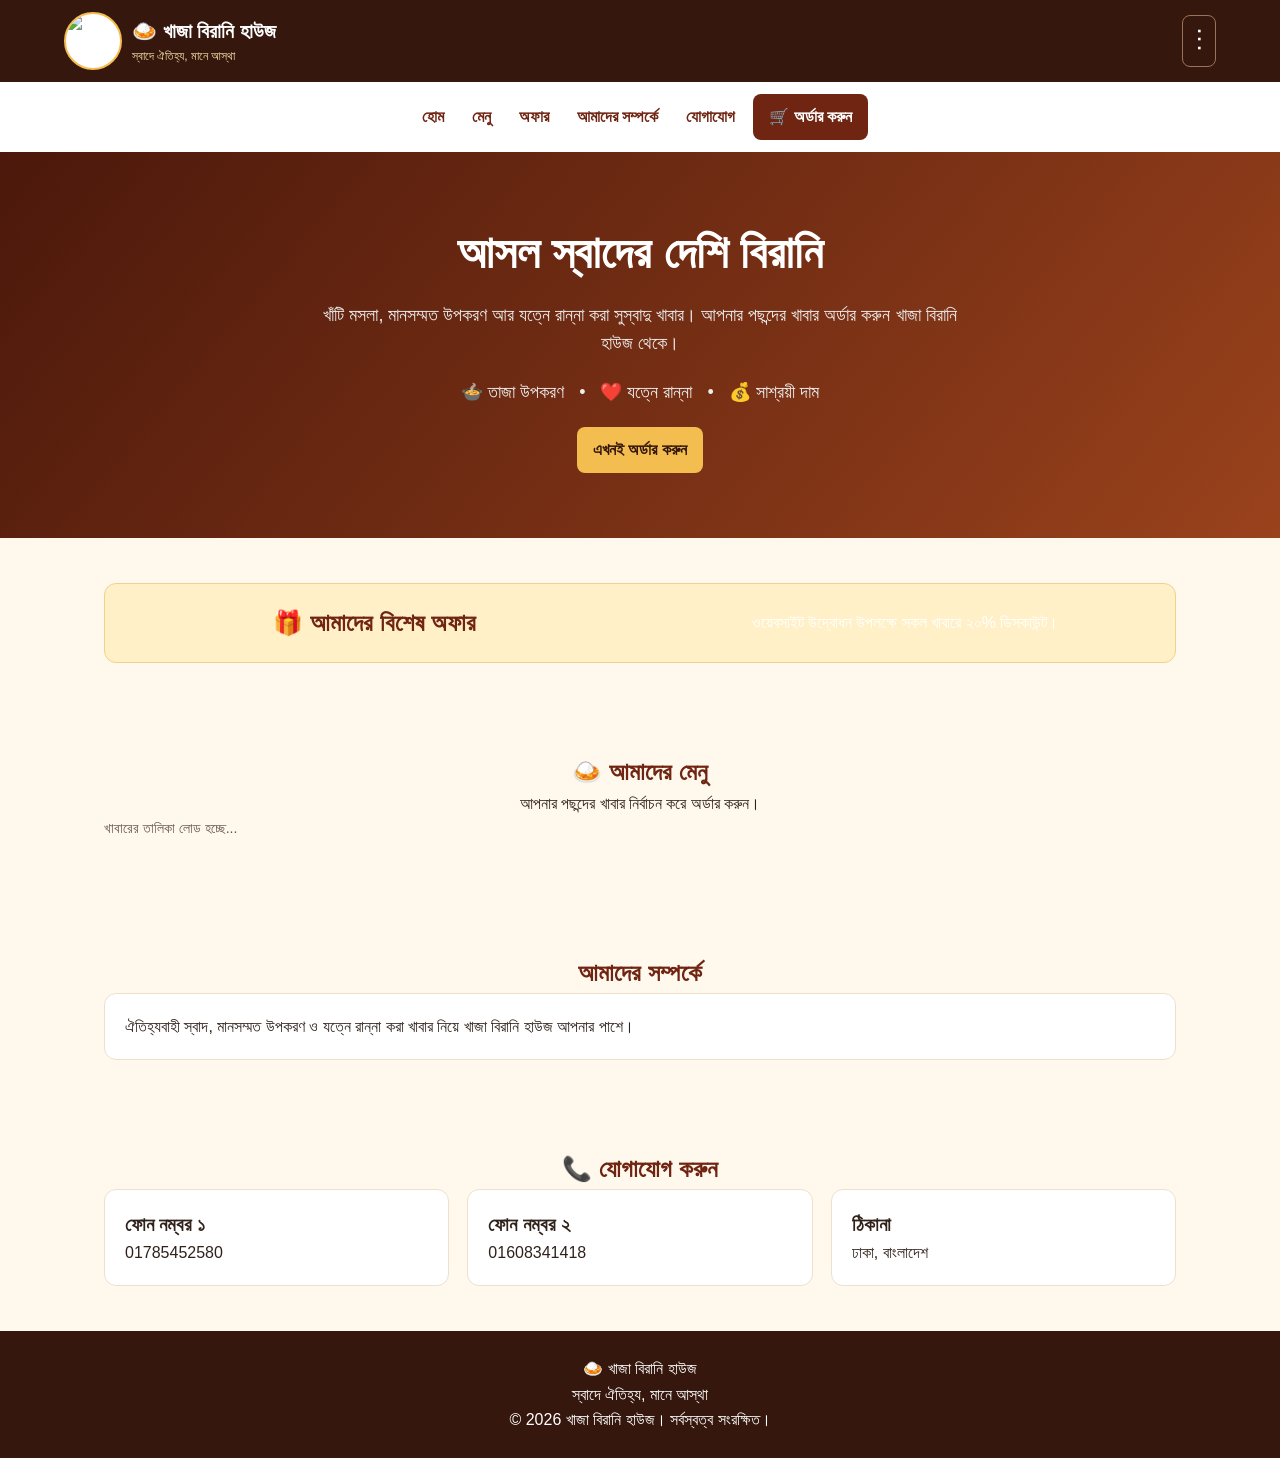
==== commit 29d73497: "Update index.html" ====
--- a/index.html
+++ b/index.html
@@ -1,873 +1,564 @@
+
 <!DOCTYPE html>
 <html lang="bn">
 <head>
   <meta charset="UTF-8">
   <meta name="viewport" content="width=device-width, initial-scale=1.0">
-
-  <title>খাজা বিরানি হাউজ</title>
+  <meta name="theme-color" content="#702512">
+  <meta name="description" content="খাজা বিরানি হাউজ — সুস্বাদু খাবার ও অনলাইন অর্ডার।">
+  <title>খাজা বিরানি হাউজ | অফিসিয়াল</title>
 
   <link rel="stylesheet" href="css/style.css">
 
   <style>
+    :root {
+      --brown: #702512;
+      --dark: #35170d;
+      --gold: #f4bd50;
+      --cream: #fff8ed;
+      --green: #177245;
+    }
+
+    * { box-sizing: border-box; }
+    html { scroll-behavior: smooth; }
+    body {
+      margin: 0;
+      font-family: Arial, "Noto Sans Bengali", sans-serif;
+      background: var(--cream);
+      color: #30221b;
+      line-height: 1.6;
+    }
+
+    button, input, select, textarea { font: inherit; }
+    button { cursor: pointer; }
+    img { max-width: 100%; }
+
     .topbar {
+      background: var(--dark);
+      color: white;
+      padding: 12px 5%;
       display: flex;
       align-items: center;
       justify-content: space-between;
-      padding: 10px 20px;
-    }
-
-    .site-logo {
-      width: 55px;
-      height: 55px;
-      border-radius: 50%;
-      object-fit: cover;
-      border: 3px solid #f1e2c6;
-    }
-
-    .brand-area {
+      gap: 12px;
+      position: relative;
+    }
+
+    .brand {
       display: flex;
       align-items: center;
       gap: 10px;
-    }
-
-    .menu-grid {
+      min-width: 0;
+    }
+
+    .site-logo {
+      width: 58px;
+      height: 58px;
+      border-radius: 50%;
+      object-fit: cover;
+      background: white;
+      border: 2px solid var(--gold);
+    }
+
+    .brand h1 { font-size: 20px; margin: 0; }
+    .brand p { margin: 0; font-size: 12px; color: #ffe4ac; }
+
+    .more-wrap { position: relative; }
+    .more-btn {
+      background: transparent;
+      color: white;
+      border: 1px solid #99735c;
+      border-radius: 8px;
+      padding: 5px 13px;
+      font-size: 25px;
+    }
+
+    #moreMenu {
+      display: none;
+      position: absolute;
+      right: 0;
+      top: 48px;
+      z-index: 30;
+      background: white;
+      color: #30221b;
+      width: 205px;
+      border-radius: 10px;
+      box-shadow: 0 8px 24px #0003;
+      padding: 7px;
+    }
+
+    #moreMenu.show { display: block; }
+    #moreMenu button {
+      display: block;
+      width: 100%;
+      text-align: left;
+      padding: 11px;
+      border: 0;
+      border-radius: 6px;
+      background: white;
+      color: #30221b;
+    }
+    #moreMenu button:hover { background: #fff0d6; }
+
+    nav {
+      display: flex;
+      justify-content: center;
+      flex-wrap: wrap;
+      gap: 8px;
+      padding: 12px;
+      background: white;
+      box-shadow: 0 2px 8px #0000000c;
+    }
+
+    nav a {
+      color: var(--brown);
+      text-decoration: none;
+      font-weight: bold;
+      padding: 7px 10px;
+    }
+
+    .primary, .save, .order-button {
+      border: 0;
+      border-radius: 8px;
+      background: var(--brown);
+      color: white;
+      padding: 10px 16px;
+      font-weight: bold;
+    }
+
+    .primary:hover, .save:hover, .order-button:hover {
+      background: #4b180b;
+    }
+
+    .hero {
+      padding: 65px 6%;
+      text-align: center;
+      color: white;
+      background: linear-gradient(130deg, #4b180b, #9a421c);
+    }
+
+    .hero h2 { font-size: clamp(28px, 5vw, 45px); margin: 0 0 12px; }
+    .hero p { max-width: 650px; margin: 0 auto 20px; }
+    .hero .primary { background: var(--gold); color: #35170d; }
+
+    .section {
+      padding: 45px 5%;
+      max-width: 1200px;
+      margin: auto;
+    }
+
+    .section h2 { text-align: center; color: var(--brown); }
+    .section-intro { text-align: center; }
+
+    .offer-box {
+      padding: 20px;
+      background: #fff0c8;
+      border: 1px solid #f1d28b;
+      border-radius: 12px;
+      text-align: center;
+    }
+
+    #menuGrid {
+      display: grid;
+      grid-template-columns: repeat(auto-fit, minmax(210px, 1fr));
+      gap: 20px;
+      margin-top: 25px;
+    }
+
+    #menuGrid .card {
+      background: white;
+      border: 1px solid #eee0ce;
+      border-radius: 14px;
+      overflow: hidden;
+      box-shadow: 0 4px 12px #0000000b;
+    }
+
+    #menuGrid .card img {
+      width: 100%;
+      height: 190px;
+      object-fit: cover;
+      background: #f3e4d2;
+    }
+
+    #menuGrid .info { padding: 15px; }
+    #menuGrid .info h3 { margin: 0 0 5px; }
+    #menuGrid .price {
+      color: var(--brown);
+      font-size: 20px;
+      font-weight: bold;
+      margin: 8px 0 12px;
+    }
+    #menuGrid .wide { width: 100%; }
+
+    .info-grid {
       display: grid;
       grid-template-columns: repeat(auto-fit, minmax(220px, 1fr));
-      gap: 20px;
-    }
-
-    .food-card {
-      background: #fff;
-      border-radius: 15px;
-      padding: 15px;
+      gap: 18px;
+    }
+
+    .info-card {
+      padding: 20px;
+      border-radius: 12px;
+      background: white;
+      border: 1px solid #eee0ce;
+    }
+
+    footer {
+      background: var(--dark);
+      color: white;
       text-align: center;
-      box-shadow: 0 4px 15px rgba(0,0,0,.12);
-    }
-
-    .food-image {
-      width: 180px;
-      height: 180px;
-      margin: auto;
-      border-radius: 50%;
-      overflow: hidden;
-      border: 8px solid #f1e2c6;
-      box-shadow: 0 4px 12px rgba(0,0,0,.15);
-      background: white;
-    }
-
-    .food-image img {
-      width: 100%;
-      height: 100%;
-      object-fit: cover;
-    }
-
-    .price {
-      font-size: 20px;
-      font-weight: bold;
-      margin: 8px 0;
-    }
-
-    .order-btn {
-      border: none;
-      padding: 10px 18px;
-      border-radius: 8px;
-      cursor: pointer;
-      font-size: 16px;
-    }
+      padding: 25px 15px;
+    }
+
+    footer a { color: #ffdb92; }
 
     .modal {
       display: none;
       position: fixed;
       inset: 0;
-      background: rgba(0,0,0,.6);
-      z-index: 9999;
+      z-index: 100;
+      padding: 15px;
       overflow-y: auto;
-      padding: 20px;
-    }
+      background: #0009;
+      align-items: flex-start;
+      justify-content: center;
+    }
+
+    .modal.show { display: flex; }
 
     .modal-box {
-      max-width: 500px;
-      margin: 40px auto;
-      background: white;
-      padding: 25px;
-      border-radius: 15px;
-    }
-
-    .modal-box input,
-    .modal-box textarea,
-    .modal-box select {
+      background: white;
+      color: #30221b;
       width: 100%;
-      padding: 12px;
-      margin: 7px 0 12px;
-      box-sizing: border-box;
-      border: 1px solid #ddd;
-      border-radius: 8px;
-    }
+      max-width: 620px;
+      margin: 25px auto;
+      padding: 22px;
+      border-radius: 14px;
+      box-shadow: 0 12px 40px #0003;
+    }
+
+    .modal-box h2 { margin-top: 0; color: var(--brown); }
 
     .close-btn {
       float: right;
-      border: none;
-      background: #eee;
-      padding: 7px 12px;
+      background: #f3e7dd;
+      border: 0;
+      border-radius: 7px;
+      padding: 5px 12px;
+      font-size: 19px;
+    }
+
+    label {
+      display: block;
+      font-weight: bold;
+      margin: 12px 0;
+    }
+
+    input, select, textarea {
+      width: 100%;
+      display: block;
+      margin-top: 5px;
+      padding: 11px;
+      border: 1px solid #d7c8b9;
+      border-radius: 7px;
+      background: white;
+      color: #30221b;
+    }
+
+    textarea { min-height: 90px; resize: vertical; }
+    .setting {
+      display: block;
+      width: 100%;
+      text-align: left;
+      margin: 9px 0;
+      padding: 13px;
+      background: #fff8ed;
+      border: 1px solid #ead9c6;
+      border-radius: 8px;
+      color: var(--brown);
+      font-weight: bold;
+    }
+
+    .setting:hover { background: #ffedcf; }
+
+    .order-row {
+      padding: 13px;
+      margin: 10px 0;
+      background: #fff9f0;
+      border: 1px solid #eadbca;
+      border-radius: 8px;
+      overflow-wrap: anywhere;
+    }
+
+    .preview {
+      width: 55px;
+      height: 55px;
+      object-fit: cover;
+      vertical-align: middle;
+      border-radius: 8px;
+      margin-right: 8px;
+    }
+
+    .danger {
+      background: #a62626;
+      color: white;
+      border: 0;
+      padding: 7px 10px;
       border-radius: 6px;
-      cursor: pointer;
-    }
-
-    .three-dot {
-      font-size: 25px;
-      cursor: pointer;
-      border: none;
-      background: transparent;
-    }
-
-    .admin-tabs {
-      display: flex;
-      flex-wrap: wrap;
-      gap: 8px;
-      margin-bottom: 15px;
-    }
-
-    .admin-tabs button {
-      padding: 9px 12px;
-      border: none;
-      border-radius: 7px;
-      cursor: pointer;
-    }
-
-    .admin-section {
-      display: none;
-    }
-
-    .admin-section.active {
-      display: block;
+    }
+
+    .admin-grid {
+      display: grid;
+      grid-template-columns: repeat(2, minmax(0, 1fr));
+      gap: 10px;
+      margin: 15px 0;
+    }
+
+    .stat {
+      background: #fff1d8;
+      border-radius: 8px;
+      padding: 12px;
+      text-align: center;
+      font-weight: bold;
+    }
+
+    .admin-section { margin-top: 15px; }
+    .muted { color: #69584c; font-size: 14px; }
+
+    @media (max-width: 500px) {
+      .topbar { padding: 10px 12px; }
+      .site-logo { width: 48px; height: 48px; }
+      .brand h1 { font-size: 17px; }
+      nav { gap: 2px; }
+      nav a { padding: 6px; font-size: 14px; }
+      .hero { padding: 45px 18px; }
+      .section { padding: 32px 16px; }
+      .modal-box { padding: 16px; margin: 10px auto; }
     }
   </style>
 </head>
 
 <body>
 
-  <!-- HEADER -->
   <header class="topbar">
-
-    <div class="brand-area">
-      <img src="images/logo.jpg" class="site-logo" alt="খাজা বিরানি হাউজ">
+    <div class="brand">
+      <img id="siteLogo" class="site-logo" src="images/logo.jpg"
+           alt="খাজা বিরানি হাউজের লোগো">
       <div>
-        <h2>🍛 খাজা বিরানি হাউজ</h2>
-        <small>স্বাদে ঐতিহ্য, মানে আস্থা</small>
+        <h1>🍛 খাজা বিরানি হাউজ</h1>
+        <p>স্বাদে ঐতিহ্য, মানে আস্থা</p>
       </div>
     </div>
 
-    <button class="three-dot" onclick="toggleMenu()">⋮</button>
-
+    <div class="more-wrap">
+      <button id="moreBtn" class="more-btn" type="button"
+              aria-label="মেনু খুলুন">⋮</button>
+
+      <div id="moreMenu">
+        <button type="button" data-action="login">🔐 Gmail Login</button>
+        <button type="button" data-action="profile">👤 Profile</button>
+        <button type="button" data-action="orders">📦 My Orders</button>
+        <button type="button" data-action="settings">⚙️ Settings</button>
+        <button type="button" data-action="admin">🛠️ Admin Panel</button>
+        <button type="button" data-action="logout">🚪 Logout</button>
+      </div>
+    </div>
   </header>
 
-  <!-- THREE DOT MENU -->
-  <div id="threeMenu" style="display:none; position:absolute; right:15px; top:75px; background:white; padding:15px; border-radius:10px; box-shadow:0 4px 15px rgba(0,0,0,.2); z-index:999;">
-    <button onclick="openProfile()">👤 প্রোফাইল</button><br><br>
-    <button onclick="openOrders()">📦 আমার অর্ডার</button><br><br>
-    <button onclick="openSettings()">⚙️ সেটিংস</button><br><br>
-    <button onclick="openAdmin('orders')">🛠️ অ্যাডমিন প্যানেল</button>
-  </div>
-
-
-  <!-- NAVIGATION -->
-  <nav>
+  <nav aria-label="প্রধান মেনু">
     <a href="#home">হোম</a>
     <a href="#menu">মেনু</a>
     <a href="#offer">অফার</a>
     <a href="#about">আমাদের সম্পর্কে</a>
     <a href="#contact">যোগাযোগ</a>
-
-    <button onclick="openOrder()">🛒 অর্ডার করুন</button>
+    <button id="navOrder" class="order-button" type="button">🛒 অর্ডার করুন</button>
   </nav>
 
-
-  <!-- HOME -->
-  <section id="home" class="hero section">
-
-    <div class="container">
-
-      <h1>আসল স্বাদের দেশি বিরানি</h1>
-
+  <main>
+    <section id="home" class="hero">
+      <h2>আসল স্বাদের দেশি বিরানি</h2>
       <p>
-        খাঁটি মসলা, মানসম্মত উপকরণ আর যত্নে রান্না করা
-        সুস্বাদু খাবার।
+        খাঁটি মসলা, মানসম্মত উপকরণ আর যত্নে রান্না করা সুস্বাদু খাবার।
+        আপনার পছন্দের খাবার অর্ডার করুন খাজা বিরানি হাউজ থেকে।
       </p>
-
-      <ul>
-        <li>✅ তাজা উপকরণ</li>
-        <li>✅ যত্নে রান্না</li>
-        <li>✅ সাশ্রয়ী দাম</li>
-      </ul>
-
-      <button onclick="openOrder()">
-        🛒 এখনই অর্ডার করুন
+      <p>🍲 তাজা উপকরণ &nbsp; • &nbsp; ❤️ যত্নে রান্না &nbsp; • &nbsp; 💰 সাশ্রয়ী দাম</p>
+      <button id="heroOrder" class="primary" type="button">এখনই অর্ডার করুন</button>
+    </section>
+
+    <section id="offer" class="section">
+      <div class="offer-box">
+        <h2>🎁 আমাদের বিশেষ অফার</h2>
+        <p id="offerText">ওয়েবসাইট উদ্বোধন উপলক্ষে সকল খাবারে ২০% ডিসকাউন্ট।</p>
+      </div>
+    </section>
+
+    <section id="menu" class="section">
+      <h2>🍛 আমাদের মেনু</h2>
+      <p class="section-intro">আপনার পছন্দের খাবার নির্বাচন করে অর্ডার করুন।</p>
+      <p id="menuMessage" class="muted" role="status">
+        খাবারের তালিকা লোড হচ্ছে...
+      </p>
+      <div id="menuGrid"></div>
+    </section>
+
+    <section id="about" class="section">
+      <h2>আমাদের সম্পর্কে</h2>
+      <div class="info-card">
+        <p id="aboutText">
+          ঐতিহ্যবাহী স্বাদ, মানসম্মত উপকরণ ও যত্নে রান্না করা খাবার নিয়ে
+          খাজা বিরানি হাউজ আপনার পাশে।
+        </p>
+      </div>
+    </section>
+
+    <section id="contact" class="section">
+      <h2>📞 যোগাযোগ করুন</h2>
+      <div class="info-grid">
+        <div class="info-card">
+          <h3>ফোন নম্বর ১</h3>
+          <p id="phone1">01785452580</p>
+        </div>
+        <div class="info-card">
+          <h3>ফোন নম্বর ২</h3>
+          <p id="phone2">01608341418</p>
+        </div>
+        <div class="info-card">
+          <h3>ঠিকানা</h3>
+          <p id="address">ঢাকা, বাংলাদেশ</p>
+        </div>
+      </div>
+    </section>
+  </main>
+
+  <footer>
+    <p>🍛 খাজা বিরানি হাউজ</p>
+    <p>স্বাদে ঐতিহ্য, মানে আস্থা</p>
+    <p>© <span id="year"></span> খাজা বিরানি হাউজ। সর্বস্বত্ব সংরক্ষিত।</p>
+  </footer>
+
+  <!-- অর্ডার ফর্ম -->
+  <div id="orderModal" class="modal" role="dialog" aria-modal="true"
+       aria-labelledby="orderTitle">
+    <div class="modal-box">
+      <button class="close-btn" type="button" data-close="orderModal"
+              aria-label="বন্ধ করুন">×</button>
+      <h2 id="orderTitle">🛒 খাবার অর্ডার করুন</h2>
+      <p id="loginHint" class="muted">অর্ডার পাঠাতে Gmail দিয়ে Login করুন।</p>
+
+      <label>
+        আপনার নাম
+        <input id="customerName" type="text" autocomplete="name"
+               placeholder="সম্পূর্ণ নাম" required>
+      </label>
+
+      <label>
+        ফোন নম্বর
+        <input id="customerPhone" type="tel" autocomplete="tel"
+               placeholder="01XXXXXXXXX" required>
+      </label>
+
+      <label>
+        সম্পূর্ণ ঠিকানা
+        <textarea id="customerAddress" autocomplete="street-address"
+                  placeholder="বাসা, রাস্তা, এলাকা ও জেলা" required></textarea>
+      </label>
+
+      <label>
+        খাবার নির্বাচন করুন
+        <select id="foodSelect" required>
+          <option value="">খাবার লোড হচ্ছে...</option>
+        </select>
+      </label>
+
+      <label>
+        পরিমাণ
+        <input id="foodQty" type="number" min="1" step="1"
+               value="1" required>
+      </label>
+
+      <label>
+        অতিরিক্ত নোট (ঐচ্ছিক)
+        <textarea id="orderNote" placeholder="বিশেষ কোনো নির্দেশনা থাকলে লিখুন"></textarea>
+      </label>
+
+      <button id="submitOrder" class="primary" type="button" style="width:100%">
+        অর্ডার জমা দিন
       </button>
-
-    </div>
-
-  </section>
-
-
-  <!-- MENU -->
-  <section id="menu" class="section">
-
-    <div class="container">
-
-      <span>খাঁটি স্বাদ, খাঁটি খাবার</span>
-
-      <h2>আমাদের মেনু</h2>
-
-      <p>সুস্বাদু খাবার ও নির্ধারিত মূল্য</p>
-
-      <div id="foodList" class="menu-grid">
-
-        <!-- মাটন কাচ্চি -->
-        <div class="food-card">
-
-          <div class="food-image">
-            <img src="images/mutton-kacchi.jpg" alt="মাটন কাচ্চি">
-          </div>
-
-          <h3>মাটন কাচ্চি</h3>
-
-          <div class="price">৳ 210</div>
-
-          <button
-            class="order-btn"
-            onclick="orderFood('মাটন কাচ্চি')">
-            🛒 অর্ডার করুন
-          </button>
-
+      <p class="muted">
+        অর্ডার পাঠানোর আগে আপনার নাম, ফোন ও ঠিকানা যাচাই করুন।
+      </p>
+    </div>
+  </div>
+
+  <!-- Profile -->
+  <div id="profileModal" class="modal" role="dialog" aria-modal="true"
+       aria-labelledby="profileTitle">
+    <div class="modal-box">
+      <button class="close-btn" type="button" data-close="profileModal">×</button>
+      <div class="brand" style="margin-bottom:15px">
+        <img class="site-logo" src="images/logo.jpg" alt="খাজা বিরানি হাউজ">
+        <div>
+          <h2 id="profileTitle">আপনার Profile</h2>
+          <p class="muted">খাজা বিরানি হাউজ</p>
         </div>
-
-
-        <!-- বিফ কাচ্চি -->
-        <div class="food-card">
-
-          <div class="food-image">
-            <img src="images/beef-kacchi.jpg" alt="বিফ কাচ্চি">
-          </div>
-
-          <h3>বিফ কাচ্চি</h3>
-
-          <div class="price">৳ 160</div>
-
-          <button
-            class="order-btn"
-            onclick="orderFood('বিফ কাচ্চি')">
-            🛒 অর্ডার করুন
-          </button>
-
-        </div>
-
-
-        <!-- বিফ তেহারি -->
-        <div class="food-card">
-
-          <div class="food-image">
-            <img src="images/chicken-biryani.jpg" alt="বিফ তেহারি">
-          </div>
-
-          <h3>বিফ তেহারি</h3>
-
-          <div class="price">৳ 120</div>
-
-          <button
-            class="order-btn"
-            onclick="orderFood('বিফ তেহারি')">
-            🛒 অর্ডার করুন
-          </button>
-
-        </div>
-
-
-        <!-- গরুর রেজালা -->
-        <div class="food-card">
-
-          <div class="food-image">
-            <img src="images/chicken-biryani.jpg" alt="গরুর রেজালা">
-          </div>
-
-          <h3>গরুর রেজালা</h3>
-
-          <div class="price">৳ 160</div>
-
-          <button
-            class="order-btn"
-            onclick="orderFood('গরুর রেজালা')">
-            🛒 অর্ডার করুন
-          </button>
-
-        </div>
-
-
-        <!-- চিকেন খিচুড়ি -->
-        <div class="food-card">
-
-          <div class="food-image">
-            <img src="images/chicken-biryani.jpg" alt="চিকেন খিচুড়ি">
-          </div>
-
-          <h3>চিকেন খিচুড়ি</h3>
-
-          <div class="price">৳ 90</div>
-
-          <button
-            class="order-btn"
-            onclick="orderFood('চিকেন খিচুড়ি')">
-            🛒 অর্ডার করুন
-          </button>
-
-        </div>
-
-
-        <!-- ডিম খিচুড়ি -->
-        <div class="food-card">
-
-          <div class="food-image">
-            <img src="images/chicken-biryani.jpg" alt="ডিম খিচুড়ি">
-          </div>
-
-          <h3>ডিম খিচুড়ি</h3>
-
-          <div class="price">৳ 80</div>
-
-          <button
-            class="order-btn"
-            onclick="orderFood('ডিম খিচুড়ি')">
-            🛒 অর্ডার করুন
-          </button>
-
-        </div>
-
-
-        <!-- ডিম পোলাও -->
-        <div class="food-card">
-
-          <div class="food-image">
-            <img src="images/chicken-biryani.jpg" alt="ডিম পোলাও">
-          </div>
-
-          <h3>ডিম পোলাও</h3>
-
-          <div class="price">৳ 70</div>
-
-          <button
-            class="order-btn"
-            onclick="orderFood('ডিম পোলাও')">
-            🛒 অর্ডার করুন
-          </button>
-
-        </div>
-
-
-        <!-- বোরহানি -->
-        <div class="food-card">
-
-          <div class="food-image">
-            <img src="images/chicken-biryani.jpg" alt="বোরহানি">
-          </div>
-
-          <h3>বোরহানি</h3>
-
-          <div class="price">৳ 80</div>
-
-          <button
-            class="order-btn"
-            onclick="orderFood('বোরহানি')">
-            🛒 অর্ডার করুন
-          </button>
-
-        </div>
-
-
-        <!-- Mojo -->
-        <div class="food-card">
-
-          <div class="food-image">
-            <img src="images/chicken-biryani.jpg" alt="Mojo">
-          </div>
-
-          <h3>Mojo</h3>
-
-          <div class="price">৳ 20</div>
-
-          <button
-            class="order-btn"
-            onclick="orderFood('Mojo')">
-            🛒 অর্ডার করুন
-          </button>
-
-        </div>
-
       </div>
-
-    </div>
-
-  </section>
-
-
-  <!-- OFFER -->
-  <section id="offer" class="section">
-
-    <div class="container">
-
-      <h2>🎉 বিশেষ অফার</h2>
-
-      <p>
-        ওয়েবসাইট উদ্বোধন উপলক্ষে সকল খাবারে
-        <strong>20% ডিসকাউন্ট</strong>।
+      <div id="profileBox">Profile লোড হচ্ছে...</div>
+    </div>
+  </div>
+
+  <!-- My Orders -->
+  <div id="ordersModal" class="modal" role="dialog" aria-modal="true"
+       aria-labelledby="ordersTitle">
+    <div class="modal-box">
+      <button class="close-btn" type="button" data-close="ordersModal">×</button>
+      <h2 id="ordersTitle">📦 আমার অর্ডার</h2>
+      <div id="myOrders">অর্ডার লোড হচ্ছে...</div>
+    </div>
+  </div>
+
+  <!-- Settings -->
+  <div id="settingsModal" class="modal" role="dialog" aria-modal="true"
+       aria-labelledby="settingsTitle">
+    <div class="modal-box">
+      <button class="close-btn" type="button" data-close="settingsModal">×</button>
+      <h2 id="settingsTitle">⚙️ Website Settings</h2>
+      <p class="muted">যে সেটিংস পরিবর্তন করতে চান, সেটি নির্বাচন করুন।</p>
+
+      <button class="setting" type="button" data-setting="menu">
+        🍛 Menu Management — খাবার যোগ, দাম ও তালিকা
+      </button>
+      <button class="setting" type="button" data-setting="images">
+        🖼️ Logo & Food Images — ছবি পরিবর্তন
+      </button>
+      <button class="setting" type="button" data-setting="contact">
+        📞 Contact Settings — ফোন ও ঠিকানা
+      </button>
+      <button class="setting" type="button" data-setting="offer">
+        🎁 Offer & About — অফার ও পরিচিতি
+      </button>
+      <button class="setting" type="button" data-setting="admin">
+        👥 Admin Management — Admin পরিচালনা
+      </button>
+    </div>
+  </div>
+
+  <!-- Admin Panel -->
+  <div id="adminModal" class="modal" role="dialog" aria-modal="true"
+       aria-labelledby="adminTitle">
+    <div class="modal-box">
+      <button class="close-btn" type="button" data-close="adminModal">×</button>
+      <h2 id="adminTitle">🛠️ Admin Panel</h2>
+      <p class="muted">
+        অনুমোদিত Admin লগইন করলে এখানে অর্ডার ও ওয়েবসাইট পরিচালনার সুবিধা পাওয়া যাবে।
       </p>
-
-    </div>
-
-  </section>
-
-
-  <!-- ABOUT -->
-  <section id="about" class="section">
-
-    <div class="container">
-
-      <h2>আমাদের সম্পর্কে</h2>
-
-      <p>
-        খাজা বিরানি হাউজে আমরা মানসম্মত উপকরণ,
-        খাঁটি মসলা এবং যত্নের সাথে সুস্বাদু খাবার
-        পরিবেশন করার চেষ্টা করি।
-      </p>
-
-    </div>
-
-  </section>
-
-
-  <!-- CONTACT -->
-  <section id="contact" class="section">
-
-    <div class="container">
-
-      <h2>যোগাযোগ</h2>
-
-      <p>📞 01785452580</p>
-      <p>📞 01608341418</p>
-      <p>📍 ঢাকা, বাংলাদেশ</p>
-
-    </div>
-
-  </section>
-
-
-  <!-- ORDER MODAL -->
-  <div id="orderModal" class="modal">
-
-    <div class="modal-box">
-
-      <button class="close-btn" onclick="closeModal('orderModal')">
-        ✕
-      </button>
-
-      <h2>🛒 অর্ডার করুন</h2>
-
-      <form id="orderForm">
-
-        <label>আপনার নাম</label>
-        <input
-          type="text"
-          id="customerName"
-          required
-          placeholder="আপনার নাম লিখুন">
-
-        <label>মোবাইল নম্বর</label>
-        <input
-          type="tel"
-          id="customerPhone"
-          required
-          placeholder="017XXXXXXXX">
-
-        <label>সম্পূর্ণ ঠিকানা</label>
-        <textarea
-          id="customerAddress"
-          required
-          placeholder="আপনার সম্পূর্ণ ঠিকানা"></textarea>
-
-        <label>খাবার নির্বাচন</label>
-
-        <select id="foodSelect" required>
-
-          <option value="">খাবার নির্বাচন করুন</option>
-
-          <option value="মাটন কাচ্চি">মাটন কাচ্চি - ৳210</option>
-          <option value="বিফ কাচ্চি">বিফ কাচ্চি - ৳160</option>
-          <option value="বিফ তেহারি">বিফ তেহারি - ৳120</option>
-          <option value="গরুর রেজালা">গরুর রেজালা - ৳160</option>
-          <option value="চিকেন খিচুড়ি">চিকেন খিচুড়ি - ৳90</option>
-          <option value="ডিম খিচুড়ি">ডিম খিচুড়ি - ৳80</option>
-          <option value="ডিম পোলাও">ডিম পোলাও - ৳70</option>
-          <option value="বোরহানি">বোরহানি - ৳80</option>
-          <option value="Mojo">Mojo - ৳20</option>
-
-        </select>
-
-
-        <label>পরিমাণ</label>
-
-        <input
-          type="number"
-          id="foodQuantity"
-          value="1"
-          min="1"
-          required>
-
-
-        <label>অতিরিক্ত নোট</label>
-
-        <textarea
-          id="orderNote"
-          placeholder="কোনো অতিরিক্ত কথা থাকলে লিখুন"></textarea>
-
-
-        <button type="submit">
-          ✅ অর্ডার নিশ্চিত করুন
-        </button>
-
-      </form>
-
-    </div>
-
+      <div id="adminPanel">Admin Panel লোড হচ্ছে...</div>
+    </div>
   </div>
 
-
-  <!-- PROFILE MODAL -->
-  <div id="profileModal" class="modal">
-
-    <div class="modal-box">
-
-      <button class="close-btn" onclick="closeModal('profileModal')">
-        ✕
-      </button>
-
-      <h2>👤 প্রোফাইল</h2>
-
-      <div id="profileContent">
-        লগইন করলে আপনার প্রোফাইল এখানে দেখা যাবে।
-      </div>
-
-    </div>
-
-  </div>
-
-
-  <!-- ORDERS MODAL -->
-  <div id="ordersModal" class="modal">
-
-    <div class="modal-box">
-
-      <button class="close-btn" onclick="closeModal('ordersModal')">
-        ✕
-      </button>
-
-      <h2>📦 আমার অর্ডার</h2>
-
-      <div id="ordersContent">
-        আপনার অর্ডারগুলো এখানে দেখা যাবে।
-      </div>
-
-    </div>
-
-  </div>
-
-
-  <!-- SETTINGS MODAL -->
-  <div id="settingsModal" class="modal">
-
-    <div class="modal-box">
-
-      <button class="close-btn" onclick="closeModal('settingsModal')">
-        ✕
-      </button>
-
-      <h2>⚙️ সেটিংস</h2>
-
-      <p>
-        খাবারের নাম, দাম, ছবি, অফার এবং যোগাযোগের
-        তথ্য অ্যাডমিন প্যানেল থেকে পরিবর্তন করা যাবে।
-      </p>
-
-      <button onclick="openAdmin('menu')">
-        🍛 মেনু ম্যানেজমেন্ট
-      </button>
-
-      <button onclick="openAdmin('images')">
-        🖼️ ছবি পরিবর্তন
-      </button>
-
-      <button onclick="openAdmin('contact')">
-        📞 যোগাযোগ সেটিংস
-      </button>
-
-      <button onclick="openAdmin('offer')">
-        🎁 অফার সেটিংস
-      </button>
-
-    </div>
-
-  </div>
-
-
-  <!-- ADMIN MODAL -->
-  <div id="adminModal" class="modal">
-
-    <div class="modal-box">
-
-      <button class="close-btn" onclick="closeModal('adminModal')">
-        ✕
-      </button>
-
-      <h2>🛠️ অ্যাডমিন প্যানেল</h2>
-
-      <div class="admin-tabs">
-
-        <button data-admin-section="orders">
-          📦 অর্ডার
-        </button>
-
-        <button data-admin-section="menu">
-          🍛 মেনু
-        </button>
-
-        <button data-admin-section="images">
-          🖼️ ছবি
-        </button>
-
-        <button data-admin-section="contact">
-          📞 যোগাযোগ
-        </button>
-
-        <button data-admin-section="offer">
-          🎁 অফার
-        </button>
-
-        <button data-admin-section="admins">
-          👥 অ্যাডমিন
-        </button>
-
-      </div>
-
-
-      <div id="adminOrders" class="admin-section">
-
-        <h3>📦 অর্ডার ম্যানেজমেন্ট</h3>
-
-        <div id="adminOrdersContent">
-          অর্ডার লোড হচ্ছে...
-        </div>
-
-      </div>
-
-
-      <div id="adminMenu" class="admin-section">
-
-        <h3>🍛 মেনু ম্যানেজমেন্ট</h3>
-
-        <div id="adminMenuContent">
-          মেনু লোড হচ্ছে...
-        </div>
-
-      </div>
-
-
-      <div id="adminImages" class="admin-section">
-
-        <h3>🖼️ Logo ও Food Images</h3>
-
-        <input type="file" id="logoUpload" accept="image/*">
-
-        <button onclick="uploadLogo()">
-          Logo আপলোড
-        </button>
-
-        <br><br>
-
-        <input type="file" id="foodImageUpload" accept="image/*">
-
-        <button onclick="uploadFoodImage()">
-          Food Image আপলোড
-        </button>
-
-      </div>
-
-
-      <div id="adminContact" class="admin-section">
-
-        <h3>📞 Contact Settings</h3>
-
-        <input
-          type="text"
-          id="adminPhone1"
-          placeholder="প্রথম ফোন নম্বর">
-
-        <input
-          type="text"
-          id="adminPhone2"
-          placeholder="দ্বিতীয় ফোন নম্বর">
-
-        <input
-          type="text"
-          id="adminAddress"
-          placeholder="ঠিকানা">
-
-        <button onclick="saveContactSettings()">
-          💾 সংরক্ষণ
-        </button>
-
-      </div>
-
-
-      <div id="adminOffer" class="admin-section">
-
-        <h3>🎁 Offer Settings</h3>
-
-        <textarea
-          id="adminOfferText"
-          placeholder="অফারের লেখা"></textarea>
-
-        <textarea
-          id="adminAboutText"
-          placeholder="আমাদের সম্পর্কে"></textarea>
-
-        <button onclick="saveOfferSettings()">
-          💾 সংরক্ষণ
-        </button>
-
-      </div>
-
-
-      <div id="adminAdmins" class="admin-section">
-
-        <h3>👥 Admin Management</h3>
-
-        <input
-          type="email"
-          id="newAdminEmail"
-          placeholder="নতুন Admin-এর Gmail">
-
-        <button onclick="addAdmin()">
-          ➕ Admin যোগ করুন
-        </button>
-
-        <div id="adminList"></div>
-
-      </div>
-
-    </div>
-
-  </div>
-
-
-  <!-- JAVASCRIPT -->
   <script>
-
-    function toggleMenu() {
-
-      const menu = document.getElementById("threeMenu");
-
-      menu.style.display =
-        menu.style.display === "none"
-          ? "block"
-          : "none";
-    }
-
-
-    function openOrder(food = "") {
-
-      document.getElementById("orderModal").style.display = "block";
-
-      if (food) {
-        document.getElementById("foodSelect").value = food;
-      }
-    }
-
-
-    function orderFood(food) {
-      openOrder(food);
-    }
-
-
-    function openProfile() {
-
-      document.getElementById("profileModal").style.display = "block";
-    }
-
-
-    function openOrders() {
-
-      document.getElementById("ordersModal").style.display = "block";
-    }
-
-
-    function openSettings() {
-
-      document.getElementById("settingsModal").style.display = "block";
-    }
-
-
-    function closeModal(id) {
-
-      document.getElementById(id).style.display = "none";
-    }
-
-
-    function openAdmin(section = "orders") {
-
-      document.getElementById("adminModal").style.display = "block";
-
-      if (typeof window.showAdminSection === "function") {
-        window.showAdminSection(section);
-      }
-
-      setTimeout(function () {
-
-        const buttons =
-          document.querySelectorAll("[data-admin-section]");
-
-        buttons.forEach(function(button) {
-
-          button.onclick = function() {
-
-            const selected =
-              button.getAttribute("data-admin-section");
-
-            if (typeof window.showAdminSection === "function") {
-              window.showAdminSection(selected);
-            }
-
-          };
-
-        });
-
-      }, 100);
-    }
-
-
-    window.addEventListener("click", function(event) {
-
-      document.querySelectorAll(".modal").forEach(function(modal) {
-
-        if (event.target === modal) {
-          modal.style.display = "none";
-        }
-
-      });
-
-    });
-
+    document.getElementById("year").textContent = new Date().getFullYear();
   </script>
 
-
-  <!-- FIREBASE APP -->
   <script type="module" src="js/app.js"></script>
-
 </body>
 </html>
